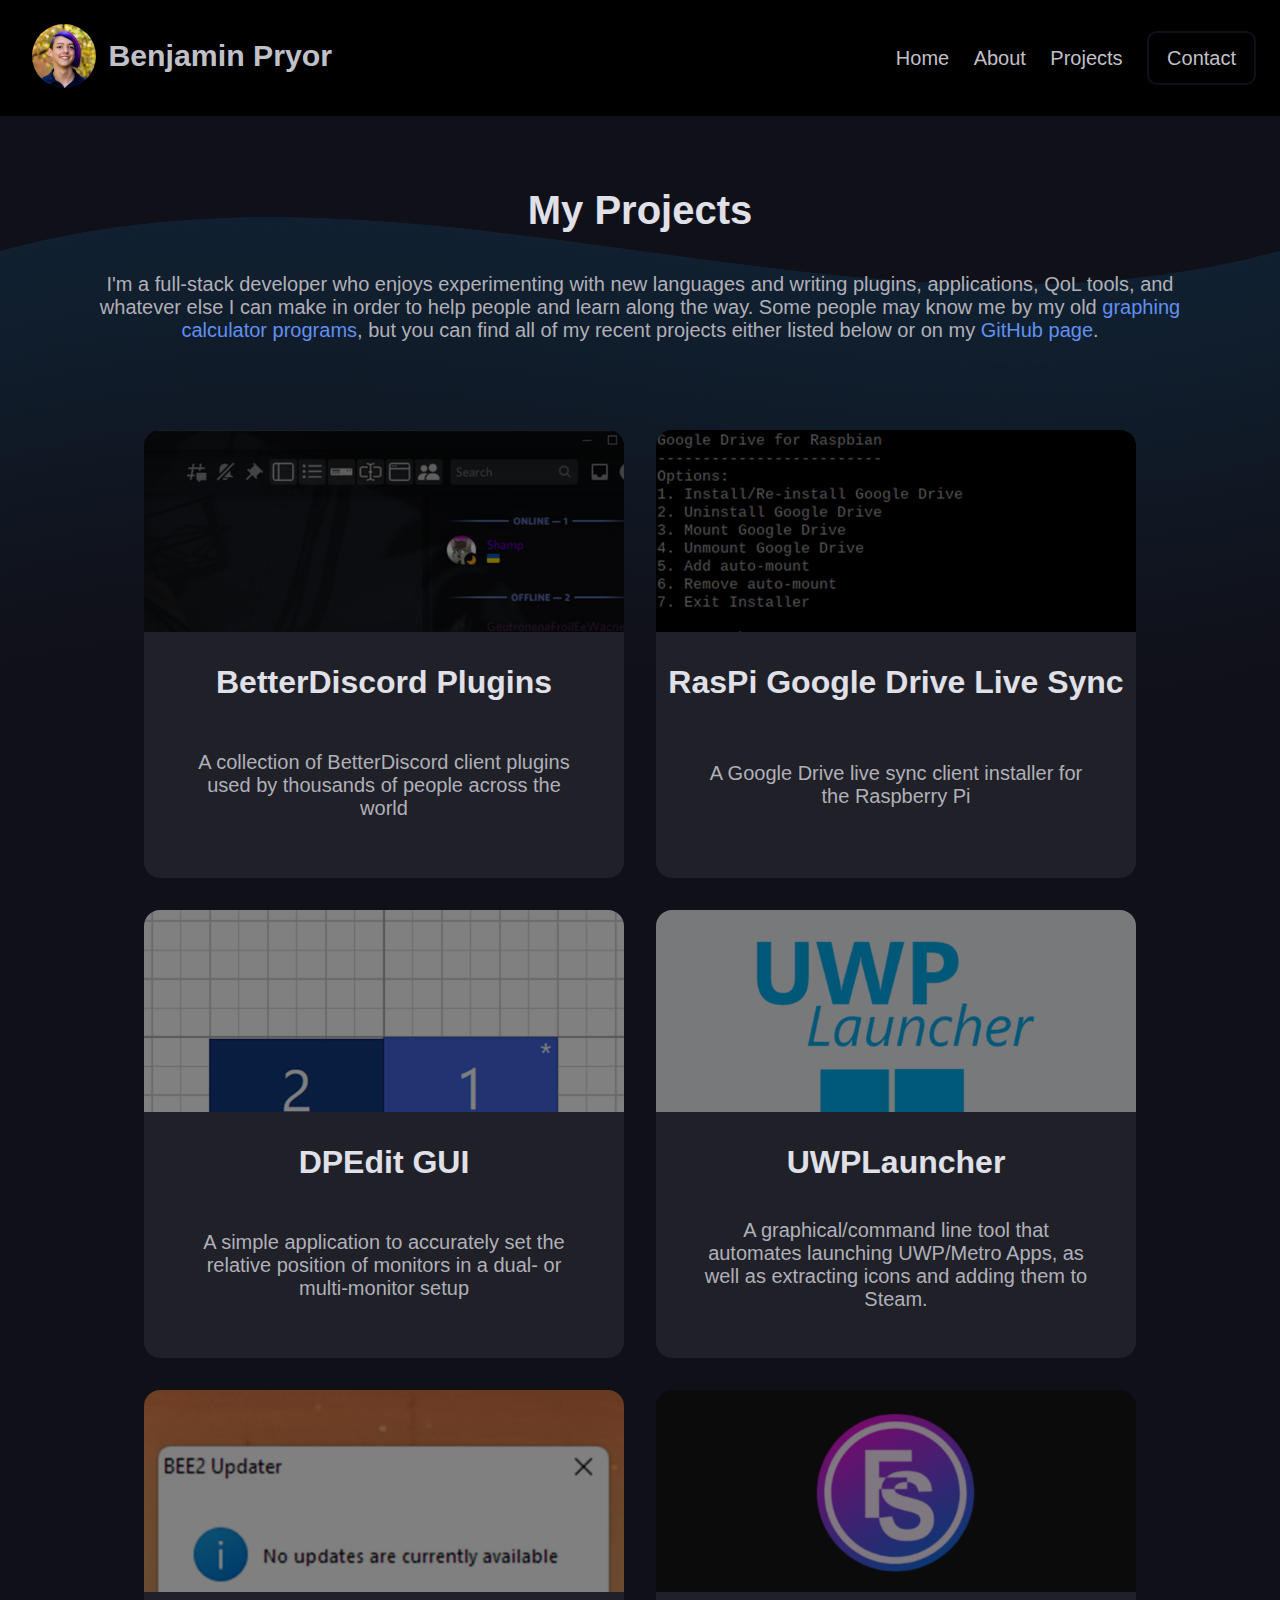
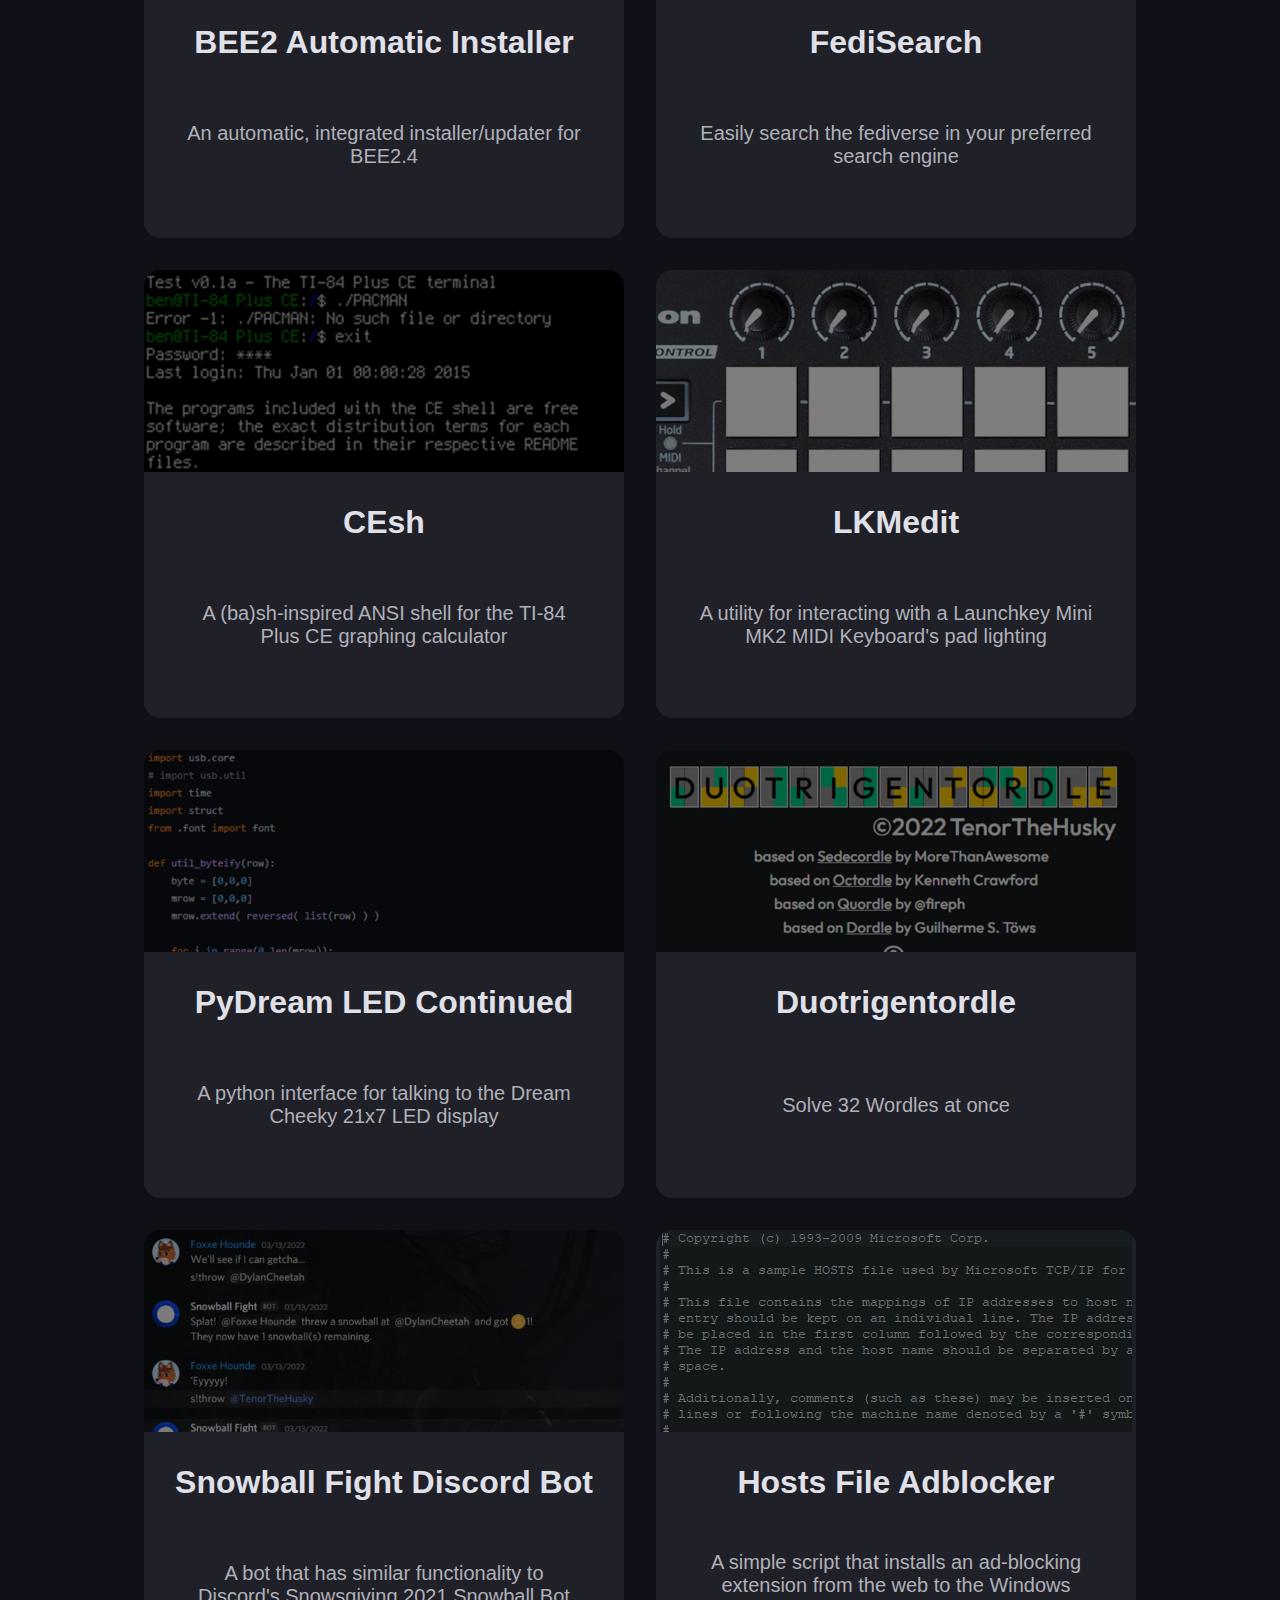
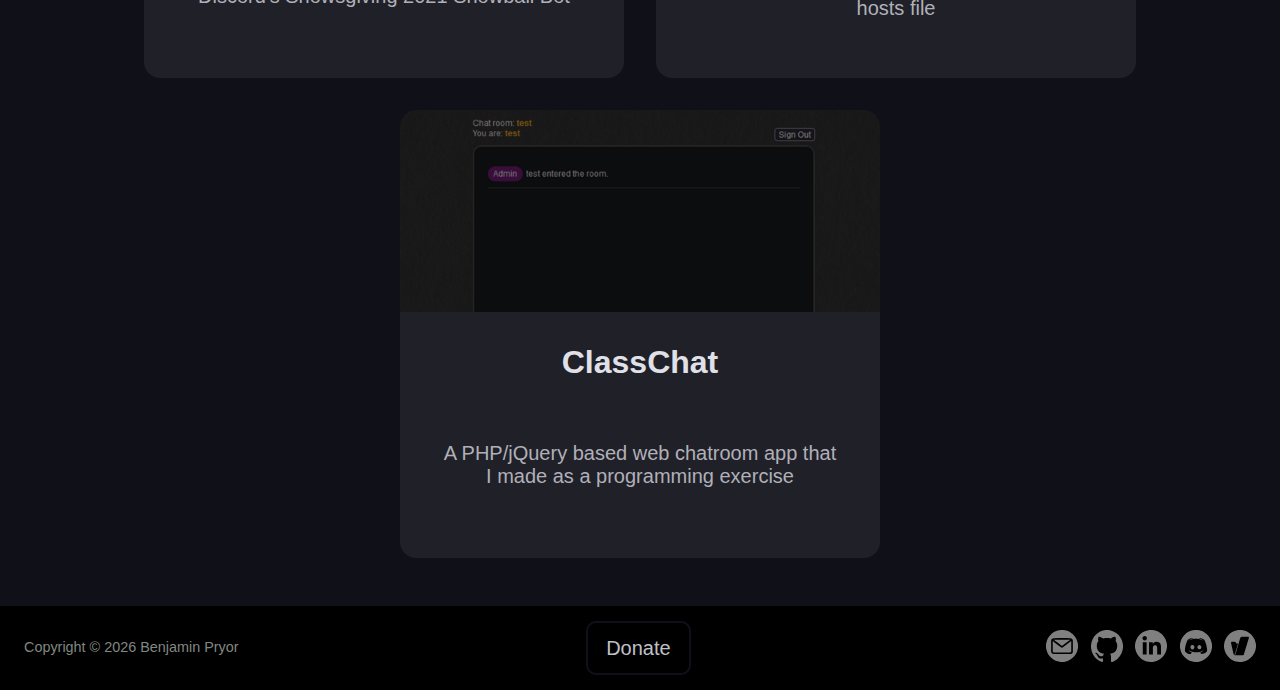
==== index.html @ 1c030da4 "Structure overhaul" ====
<!DOCTYPE html>
<html lang="en">

<head>
  <script src="/include/redirect.js?v=1.0"></script>

  <title>Benjamin Pryor | My Projects</title>
  <meta name="description"
    content="I'm a full-stack developer who writes random tools and programs. Feel free to stop by and check out my various projects.">

  <meta property="og:type" content="website" />
  <meta property="og:title" content="My Projects - Benjamin Pryor" />
  <meta property="og:description"
    content="I'm a full-stack developer who writes random tools and programs. Feel free to stop by and check out my various projects." />
  <meta property="og:image" content="https://programmer2514.github.io/img/user-icon.png?v=1.0" />
  <meta property="og:url" content="https://programmer2514.github.io/" />
  <meta property="og:site_name" content="Benjamin Pryor" />
  <meta name="twitter:title" content="My Projects - Benjamin Pryor">
  <meta name="twitter:description"
    content="I'm a full-stack developer who writes random tools and programs. Feel free to stop by and check out my various projects.">
  <meta name="twitter:image" content="https://programmer2514.github.io/img/user-icon.png?v=1.0">
  <meta name="twitter:card" content="summary_large_image">

  <meta charset="utf-8">
  <meta name="viewport" content="width=device-width,initial-scale=1">
  <meta name="robots" content="index, follow">

  <link rel="apple-touch-icon" sizes="57x57" href="/img/favicons/apple-icon-57x57.png?v=1.0">
  <link rel="apple-touch-icon" sizes="60x60" href="/img/favicons/apple-icon-60x60.png?v=1.0">
  <link rel="apple-touch-icon" sizes="72x72" href="/img/favicons/apple-icon-72x72.png?v=1.0">
  <link rel="apple-touch-icon" sizes="76x76" href="/img/favicons/apple-icon-76x76.png?v=1.0">
  <link rel="apple-touch-icon" sizes="114x114" href="/img/favicons/apple-icon-114x114.png?v=1.0">
  <link rel="apple-touch-icon" sizes="120x120" href="/img/favicons/apple-icon-120x120.png?v=1.0">
  <link rel="apple-touch-icon" sizes="144x144" href="/img/favicons/apple-icon-144x144.png?v=1.0">
  <link rel="apple-touch-icon" sizes="152x152" href="/img/favicons/apple-icon-152x152.png?v=1.0">
  <link rel="apple-touch-icon" sizes="180x180" href="/img/favicons/apple-icon-180x180.png?v=1.0">
  <link rel="icon" type="image/png" sizes="192x192" href="/img/favicons/android-icon-192x192.png?v=1.0">
  <link rel="icon" type="image/png" sizes="32x32" href="/img/favicons/favicon-32x32.png?v=1.0">
  <link rel="icon" type="image/png" sizes="96x96" href="/img/favicons/favicon-96x96.png?v=1.0">
  <link rel="icon" type="image/png" sizes="16x16" href="/img/favicons/favicon-16x16.png?v=1.0">
  <link rel="manifest" href="/img/favicons/manifest.json">
  <meta name="msapplication-TileColor" content="#ffffff">
  <meta name="msapplication-TileImage" content="/img/favicons/ms-icon-144x144.png?v=1.0">
  <meta name="theme-color" content="#ffffff">

  <link rel="canonical" href="https://programmer2514.github.io/" />

  <!-- CSS -->
  <link rel="stylesheet" href="/include/style.css?v=1.0">
  <link rel="stylesheet" href="/include/overrides/index.css?v=1.0">
</head>

<body>
  <header></header>

  <main>
    <h1>My Projects</h1>
    <p>I'm a full-stack developer who enjoys experimenting with new languages and writing plugins, applications, QoL
      tools, and whatever else I can make in order to help people and learn along the way. Some people may know me
      by my old <a target="_blank" href="https://www.cemetech.net/downloads/users/calclover2514">graphing
        calculator programs</a>, but you can find all of my recent projects either listed below or on my <a
        target="_blank" href="https://github.com/programmer2514/">GitHub page</a>.</p>
    <div class="card-wrapper">
      <a target="_blank" href="https://github.com/programmer2514/BetterDiscord-Plugins">
        <div class="img-wrapper"><img src="img/cards/bd-plugs.webp?v=1.0" alt="" /></div>
        <h2>BetterDiscord Plugins</h2>
        <p>A collection of BetterDiscord client plugins used by thousands of people across the world</p>
      </a>
      <a target="_blank" href="https://github.com/programmer2514/RPi-Google-Drive">
        <div class="img-wrapper"><img src="img/cards/gdrive.webp?v=1.0" alt="" /></div>
        <h2>RasPi Google Drive Live Sync</h2>
        <p>A Google Drive live sync client installer for the Raspberry Pi</p>
      </a>
      <a target="_blank" href="https://github.com/programmer2514/DPEdit-GUI">
        <div class="img-wrapper"><img src="img/cards/dpedit.webp?v=1.0" alt="" /></div>
        <h2>DPEdit GUI</h2>
        <p>A simple application to accurately set the relative position of monitors in a dual- or multi-monitor
          setup</p>
      </a>
      <a target="_blank" href="https://github.com/programmer2514/UWPLauncher">
        <div class="img-wrapper"><img src="img/cards/uwp.webp?v=1.0" alt="" /></div>
        <h2>UWPLauncher</h2>
        <p>A graphical/command line tool that automates launching UWP/Metro Apps, as well as extracting icons
          and adding them to Steam.</p>
      </a>
      <a target="_blank" href="https://github.com/programmer2514/BEE2.4-Installer-Automatic">
        <div class="img-wrapper"><img src="img/cards/bee2.webp?v=1.0" alt="" /></div>
        <h2>BEE2 Automatic Installer</h2>
        <p>An automatic, integrated installer/updater for BEE2.4</p>
      </a>
      <a target="_blank" href="https://github.com/programmer2514/FediSearch">
        <div class="img-wrapper"><img src="img/cards/fedisearch.webp?v=1.0" alt="" /></div>
        <h2>FediSearch</h2>
        <p>Easily search the fediverse in your preferred search engine</p>
      </a>
      <a target="_blank" href="https://github.com/programmer2514/CEsh">
        <div class="img-wrapper"><img src="img/cards/cesh.webp?v=1.0" alt="" /></div>
        <h2>CEsh</h2>
        <p>A (ba)sh-inspired ANSI shell for the TI-84 Plus CE graphing calculator</p>
      </a>
      <a target="_blank" href="https://github.com/programmer2514/LKMedit">
        <div class="img-wrapper"><img src="img/cards/lkmedit.webp?v=1.0" alt="" /></div>
        <h2>LKMedit</h2>
        <p>A utility for interacting with a Launchkey Mini MK2 MIDI Keyboard's pad lighting</p>
      </a>
      <a target="_blank" href="https://github.com/programmer2514/pydream-led-3">
        <div class="img-wrapper"><img src="img/cards/pydream.webp?v=1.0" alt="" /></div>
        <h2>PyDream LED Continued</h2>
        <p>A python interface for talking to the Dream Cheeky 21x7 LED display</p>
      </a>
      <a target="_blank" href="https://github.com/programmer2514/duotrigentordle">
        <div class="img-wrapper"><img src="img/cards/duotrig.webp?v=1.0" alt="" /></div>
        <h2>Duotrigentordle</h2>
        <p>Solve 32 Wordles at once</p>
      </a>
      <a target="_blank" href="https://github.com/programmer2514/DiscordBot-SnowballFight">
        <div class="img-wrapper"><img src="img/cards/snowball.webp?v=1.0" alt="" /></div>
        <h2>Snowball Fight Discord Bot</h2>
        <p>A bot that has similar functionality to Discord's Snowsgiving 2021 Snowball Bot</p>
      </a>
      <a target="_blank" href="https://github.com/programmer2514/hosts-adblocker">
        <div class="img-wrapper"><img src="img/cards/hosts.webp?v=1.0" alt="" /></div>
        <h2>Hosts File Adblocker</h2>
        <p>A simple script that installs an ad-blocking extension from the web to the Windows hosts file</p>
      </a>
      <a target="_blank" href="https://github.com/programmer2514/ClassChat">
        <div class="img-wrapper"><img src="img/cards/classchat.webp?v=1.0" alt="" /></div>
        <h2>ClassChat</h2>
        <p>A PHP/jQuery based web chatroom app that I made as a programming exercise</p>
      </a>
    </div>
  </main>

  <footer></footer>

  <!-- Javascript -->
  <script type="module" src="/include/script.js?v=1.0"></script>
</body>

</html>
---- include/style.css ----
@import url("header/header.css");
@import url("footer/footer.css");

html, body {
  font-family: Arial, Helvetica, sans-serif;
  background: #101018;
  background-image: url("/img/background.webp");
  background-size: 100% 100vh;
  background-repeat: no-repeat;
  background-position: center -5vh;
  color: #e0e0e8;
  text-align: center;
  scroll-behavior: smooth;
  margin: 0;
  padding: 0;
  border: 0;
}

main {
  margin: 2em;
  border: 0;
  padding: 0;
}

main > * {
  margin: 0;
  padding: 0;
}

main p {
  font-size: 1.25em;
  color: #b0b0b8;
}

main h1 {
  font-size: 2.5em;
  padding: 1em 0;
}

a {
  text-decoration: none;
  color: #6090f0;
  transition: 0.15s ease;
}

.card-wrapper {
  display: flex;
  flex-direction: row;
  flex-wrap: wrap;
  align-items: center;
  justify-content: center;
  width: 100%;
  margin-top: 4em;
}

.card-wrapper a {
  display: flex;
  flex-direction: column;
  justify-content: center;
  align-items: center;
  margin: 1em;
  background-color: #202028;
  color: #e0e0e8;
  border-radius: 1em;
  cursor: pointer;
  overflow: hidden;
  padding: 1em;
  width: 15em;
}

.card-wrapper a > * {
  pointer-events: none;
}

.card-wrapper h2 {
  color: #e0e0e8;
  font-size: 2em;
  margin: 0;
  padding: 0.5em;
}

@media only screen and (hover: none) and (pointer: coarse) {
  html, body {
    background-size: 100% 100vh;
    background-position: center 63vh;
  }
}

@media only screen and (orientation: portrait) {
  html, body {
    background-size: 200% 100vh;
    background-position: center 18vh;
  }
}

a:hover {
  text-decoration: none;
  color: #80b0ff;
}

a:active {
  text-decoration: none;
  color: #a0c0ff;
}

.card-wrapper a:hover > * {
  opacity: 0.8;
}

.card-wrapper a:active > * {
  opacity: 0.5;
}
---- include/overrides/index.css ----
.card-wrapper {
  margin-top: 2em;
}

.card-wrapper a {
  padding: 0;
  height: 28em;
  max-height: 90vh;
  width: 30em;
}

.card-wrapper h2 {
  padding: 1em 0;
  flex-grow: 1;
}

.img-wrapper {
  overflow: hidden;
  max-height: 45%;
  flex-shrink: 1;
  background-color: #000000;
}

main img {
  object-fit: cover;
  object-position: 0 0;
  width: 100%;
  opacity: 0.5;
}

main p {
  margin: 0 auto;
  padding: 0 2em 2em 2em;
  flex-grow: 1;
  max-width: 60em;
}
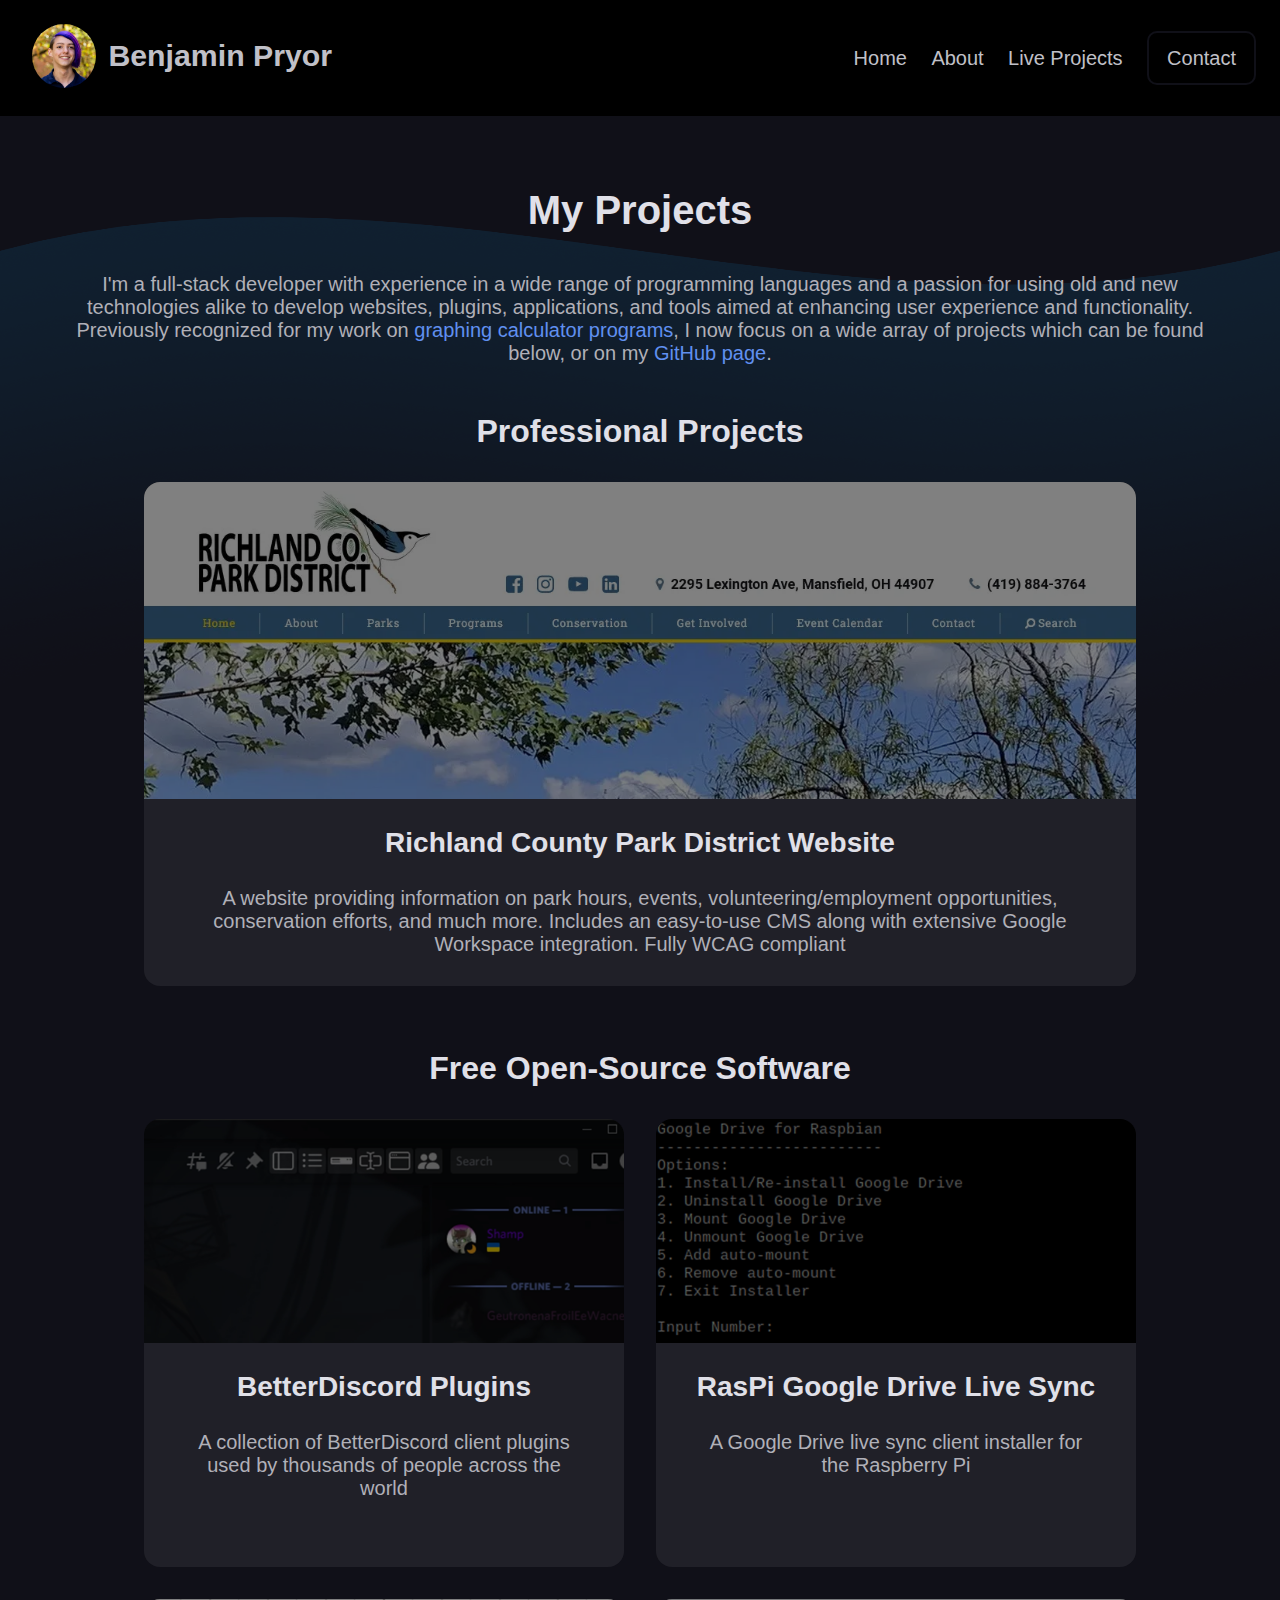
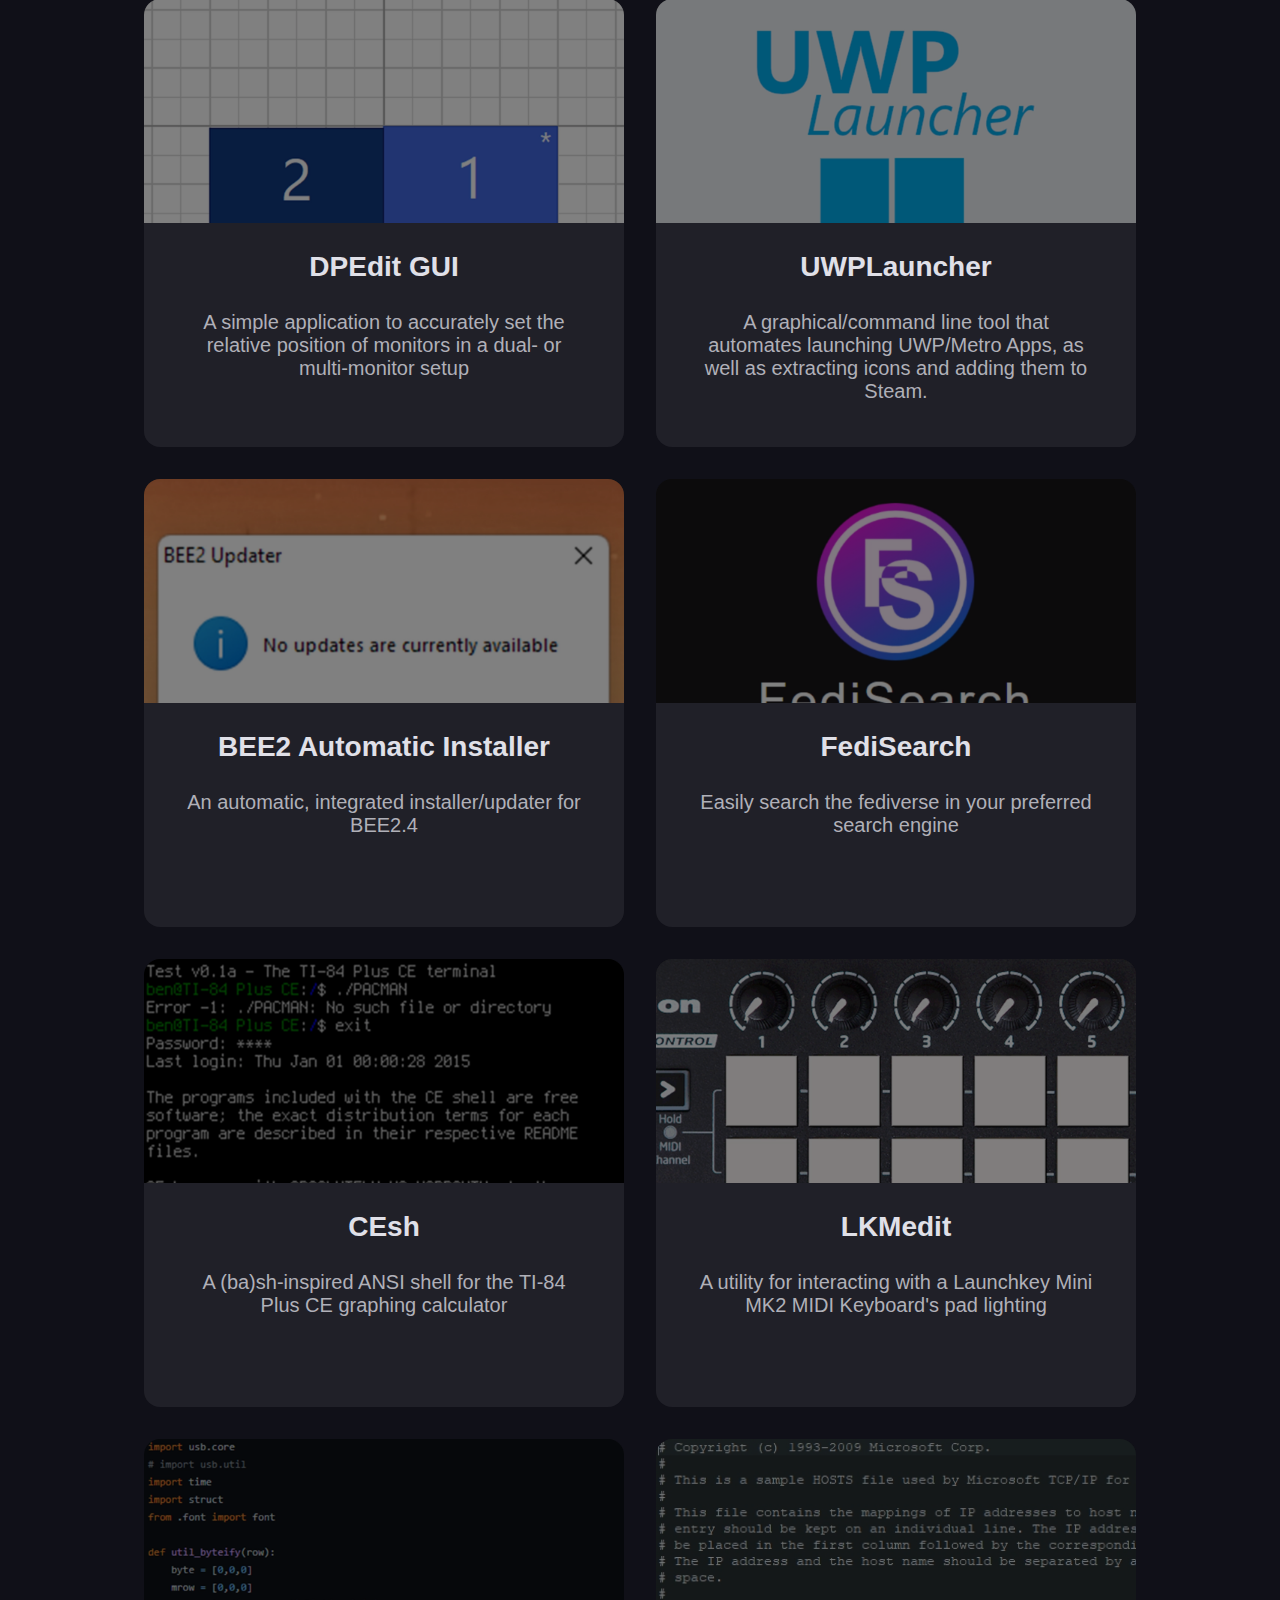
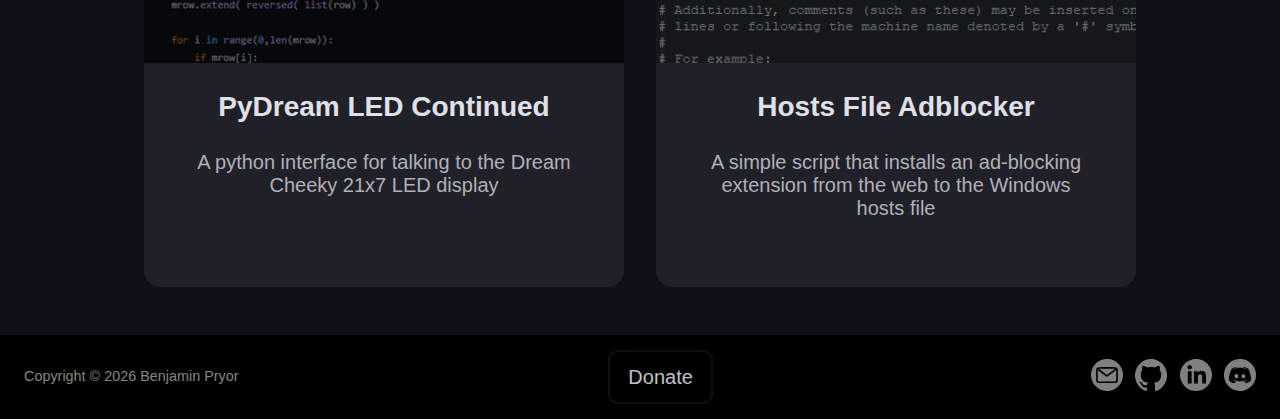
==== commit 1edc72f9: "Long overdue sweeping update" ====
--- a/index.html
+++ b/index.html
@@ -1,140 +1,202 @@
 <!DOCTYPE html>
 <html lang="en">
 
-<head>
-  <script src="/include/redirect.js?v=1.0"></script>
-
-  <title>Benjamin Pryor | My Projects</title>
-  <meta name="description"
-    content="I'm a full-stack developer who writes random tools and programs. Feel free to stop by and check out my various projects.">
-
-  <meta property="og:type" content="website" />
-  <meta property="og:title" content="My Projects - Benjamin Pryor" />
-  <meta property="og:description"
-    content="I'm a full-stack developer who writes random tools and programs. Feel free to stop by and check out my various projects." />
-  <meta property="og:image" content="https://programmer2514.github.io/img/user-icon.png?v=1.0" />
-  <meta property="og:url" content="https://programmer2514.github.io/" />
-  <meta property="og:site_name" content="Benjamin Pryor" />
-  <meta name="twitter:title" content="My Projects - Benjamin Pryor">
-  <meta name="twitter:description"
-    content="I'm a full-stack developer who writes random tools and programs. Feel free to stop by and check out my various projects.">
-  <meta name="twitter:image" content="https://programmer2514.github.io/img/user-icon.png?v=1.0">
-  <meta name="twitter:card" content="summary_large_image">
-
-  <meta charset="utf-8">
-  <meta name="viewport" content="width=device-width,initial-scale=1">
-  <meta name="robots" content="index, follow">
-
-  <link rel="apple-touch-icon" sizes="57x57" href="/img/favicons/apple-icon-57x57.png?v=1.0">
-  <link rel="apple-touch-icon" sizes="60x60" href="/img/favicons/apple-icon-60x60.png?v=1.0">
-  <link rel="apple-touch-icon" sizes="72x72" href="/img/favicons/apple-icon-72x72.png?v=1.0">
-  <link rel="apple-touch-icon" sizes="76x76" href="/img/favicons/apple-icon-76x76.png?v=1.0">
-  <link rel="apple-touch-icon" sizes="114x114" href="/img/favicons/apple-icon-114x114.png?v=1.0">
-  <link rel="apple-touch-icon" sizes="120x120" href="/img/favicons/apple-icon-120x120.png?v=1.0">
-  <link rel="apple-touch-icon" sizes="144x144" href="/img/favicons/apple-icon-144x144.png?v=1.0">
-  <link rel="apple-touch-icon" sizes="152x152" href="/img/favicons/apple-icon-152x152.png?v=1.0">
-  <link rel="apple-touch-icon" sizes="180x180" href="/img/favicons/apple-icon-180x180.png?v=1.0">
-  <link rel="icon" type="image/png" sizes="192x192" href="/img/favicons/android-icon-192x192.png?v=1.0">
-  <link rel="icon" type="image/png" sizes="32x32" href="/img/favicons/favicon-32x32.png?v=1.0">
-  <link rel="icon" type="image/png" sizes="96x96" href="/img/favicons/favicon-96x96.png?v=1.0">
-  <link rel="icon" type="image/png" sizes="16x16" href="/img/favicons/favicon-16x16.png?v=1.0">
-  <link rel="manifest" href="/img/favicons/manifest.json">
-  <meta name="msapplication-TileColor" content="#ffffff">
-  <meta name="msapplication-TileImage" content="/img/favicons/ms-icon-144x144.png?v=1.0">
-  <meta name="theme-color" content="#ffffff">
-
-  <link rel="canonical" href="https://programmer2514.github.io/" />
-
-  <!-- CSS -->
-  <link rel="stylesheet" href="/include/style.css?v=1.0">
-  <link rel="stylesheet" href="/include/overrides/index.css?v=1.0">
-</head>
-
-<body>
-  <header></header>
-
-  <main>
-    <h1>My Projects</h1>
-    <p>I'm a full-stack developer who enjoys experimenting with new languages and writing plugins, applications, QoL
-      tools, and whatever else I can make in order to help people and learn along the way. Some people may know me
-      by my old <a target="_blank" href="https://www.cemetech.net/downloads/users/calclover2514">graphing
-        calculator programs</a>, but you can find all of my recent projects either listed below or on my <a
-        target="_blank" href="https://github.com/programmer2514/">GitHub page</a>.</p>
-    <div class="card-wrapper">
-      <a target="_blank" href="https://github.com/programmer2514/BetterDiscord-Plugins">
-        <div class="img-wrapper"><img src="img/cards/bd-plugs.webp?v=1.0" alt="" /></div>
-        <h2>BetterDiscord Plugins</h2>
-        <p>A collection of BetterDiscord client plugins used by thousands of people across the world</p>
-      </a>
-      <a target="_blank" href="https://github.com/programmer2514/RPi-Google-Drive">
-        <div class="img-wrapper"><img src="img/cards/gdrive.webp?v=1.0" alt="" /></div>
-        <h2>RasPi Google Drive Live Sync</h2>
-        <p>A Google Drive live sync client installer for the Raspberry Pi</p>
-      </a>
-      <a target="_blank" href="https://github.com/programmer2514/DPEdit-GUI">
-        <div class="img-wrapper"><img src="img/cards/dpedit.webp?v=1.0" alt="" /></div>
-        <h2>DPEdit GUI</h2>
-        <p>A simple application to accurately set the relative position of monitors in a dual- or multi-monitor
-          setup</p>
-      </a>
-      <a target="_blank" href="https://github.com/programmer2514/UWPLauncher">
-        <div class="img-wrapper"><img src="img/cards/uwp.webp?v=1.0" alt="" /></div>
-        <h2>UWPLauncher</h2>
-        <p>A graphical/command line tool that automates launching UWP/Metro Apps, as well as extracting icons
-          and adding them to Steam.</p>
-      </a>
-      <a target="_blank" href="https://github.com/programmer2514/BEE2.4-Installer-Automatic">
-        <div class="img-wrapper"><img src="img/cards/bee2.webp?v=1.0" alt="" /></div>
-        <h2>BEE2 Automatic Installer</h2>
-        <p>An automatic, integrated installer/updater for BEE2.4</p>
-      </a>
-      <a target="_blank" href="https://github.com/programmer2514/FediSearch">
-        <div class="img-wrapper"><img src="img/cards/fedisearch.webp?v=1.0" alt="" /></div>
-        <h2>FediSearch</h2>
-        <p>Easily search the fediverse in your preferred search engine</p>
-      </a>
-      <a target="_blank" href="https://github.com/programmer2514/CEsh">
-        <div class="img-wrapper"><img src="img/cards/cesh.webp?v=1.0" alt="" /></div>
-        <h2>CEsh</h2>
-        <p>A (ba)sh-inspired ANSI shell for the TI-84 Plus CE graphing calculator</p>
-      </a>
-      <a target="_blank" href="https://github.com/programmer2514/LKMedit">
-        <div class="img-wrapper"><img src="img/cards/lkmedit.webp?v=1.0" alt="" /></div>
-        <h2>LKMedit</h2>
-        <p>A utility for interacting with a Launchkey Mini MK2 MIDI Keyboard's pad lighting</p>
-      </a>
-      <a target="_blank" href="https://github.com/programmer2514/pydream-led-3">
-        <div class="img-wrapper"><img src="img/cards/pydream.webp?v=1.0" alt="" /></div>
-        <h2>PyDream LED Continued</h2>
-        <p>A python interface for talking to the Dream Cheeky 21x7 LED display</p>
-      </a>
-      <a target="_blank" href="https://github.com/programmer2514/duotrigentordle">
-        <div class="img-wrapper"><img src="img/cards/duotrig.webp?v=1.0" alt="" /></div>
-        <h2>Duotrigentordle</h2>
-        <p>Solve 32 Wordles at once</p>
-      </a>
-      <a target="_blank" href="https://github.com/programmer2514/DiscordBot-SnowballFight">
-        <div class="img-wrapper"><img src="img/cards/snowball.webp?v=1.0" alt="" /></div>
-        <h2>Snowball Fight Discord Bot</h2>
-        <p>A bot that has similar functionality to Discord's Snowsgiving 2021 Snowball Bot</p>
-      </a>
-      <a target="_blank" href="https://github.com/programmer2514/hosts-adblocker">
-        <div class="img-wrapper"><img src="img/cards/hosts.webp?v=1.0" alt="" /></div>
-        <h2>Hosts File Adblocker</h2>
-        <p>A simple script that installs an ad-blocking extension from the web to the Windows hosts file</p>
-      </a>
-      <a target="_blank" href="https://github.com/programmer2514/ClassChat">
-        <div class="img-wrapper"><img src="img/cards/classchat.webp?v=1.0" alt="" /></div>
-        <h2>ClassChat</h2>
-        <p>A PHP/jQuery based web chatroom app that I made as a programming exercise</p>
-      </a>
-    </div>
-  </main>
-
-  <footer></footer>
-
-  <!-- Javascript -->
-  <script type="module" src="/include/script.js?v=1.0"></script>
-</body>
+  <head>
+    <script src="/include/redirect.js?v=1.0"></script>
+
+    <title>Benjamin Pryor | My Projects</title>
+    <meta name="description"
+      content="I'm a full-stack developer who writes random tools and programs. Feel free to stop by and check out my various projects.">
+
+    <meta property="og:type" content="website" />
+    <meta property="og:title" content="My Projects - Benjamin Pryor" />
+    <meta property="og:description"
+      content="I'm a full-stack developer who writes random tools and programs. Feel free to stop by and check out my various projects." />
+    <meta property="og:image"
+      content="https://programmer2514.github.io/img/user-icon.png?v=1.0" />
+    <meta property="og:url" content="https://programmer2514.github.io/" />
+    <meta property="og:site_name" content="Benjamin Pryor" />
+    <meta name="twitter:title" content="My Projects - Benjamin Pryor">
+    <meta name="twitter:description"
+      content="I'm a full-stack developer who writes random tools and programs. Feel free to stop by and check out my various projects.">
+    <meta name="twitter:image"
+      content="https://programmer2514.github.io/img/user-icon.png?v=1.0">
+    <meta name="twitter:card" content="summary_large_image">
+
+    <meta charset="utf-8">
+    <meta name="viewport" content="width=device-width,initial-scale=1">
+    <meta name="robots" content="index, follow">
+
+    <link rel="apple-touch-icon" sizes="57x57"
+      href="/img/favicons/apple-icon-57x57.png?v=1.0">
+    <link rel="apple-touch-icon" sizes="60x60"
+      href="/img/favicons/apple-icon-60x60.png?v=1.0">
+    <link rel="apple-touch-icon" sizes="72x72"
+      href="/img/favicons/apple-icon-72x72.png?v=1.0">
+    <link rel="apple-touch-icon" sizes="76x76"
+      href="/img/favicons/apple-icon-76x76.png?v=1.0">
+    <link rel="apple-touch-icon" sizes="114x114"
+      href="/img/favicons/apple-icon-114x114.png?v=1.0">
+    <link rel="apple-touch-icon" sizes="120x120"
+      href="/img/favicons/apple-icon-120x120.png?v=1.0">
+    <link rel="apple-touch-icon" sizes="144x144"
+      href="/img/favicons/apple-icon-144x144.png?v=1.0">
+    <link rel="apple-touch-icon" sizes="152x152"
+      href="/img/favicons/apple-icon-152x152.png?v=1.0">
+    <link rel="apple-touch-icon" sizes="180x180"
+      href="/img/favicons/apple-icon-180x180.png?v=1.0">
+    <link rel="icon" type="image/png" sizes="192x192"
+      href="/img/favicons/android-icon-192x192.png?v=1.0">
+    <link rel="icon" type="image/png" sizes="32x32"
+      href="/img/favicons/favicon-32x32.png?v=1.0">
+    <link rel="icon" type="image/png" sizes="96x96"
+      href="/img/favicons/favicon-96x96.png?v=1.0">
+    <link rel="icon" type="image/png" sizes="16x16"
+      href="/img/favicons/favicon-16x16.png?v=1.0">
+    <link rel="manifest" href="/img/favicons/manifest.json">
+    <meta name="msapplication-TileColor" content="#ffffff">
+    <meta name="msapplication-TileImage"
+      content="/img/favicons/ms-icon-144x144.png?v=1.0">
+    <meta name="theme-color" content="#ffffff">
+
+    <link rel="canonical" href="https://programmer2514.github.io/" />
+
+    <!-- CSS -->
+    <link rel="stylesheet" href="/include/style.css?v=1.0">
+    <link rel="stylesheet" href="/include/overrides/index.css?v=1.0">
+  </head>
+
+  <body>
+    <header></header>
+
+    <main>
+      <h1>My Projects</h1>
+      <p>I'm a full-stack developer with experience in a wide range of
+        programming languages and a passion for using old and new technologies
+        alike to develop websites, plugins, applications, and tools aimed at
+        enhancing user experience and functionality. Previously recognized for
+        my work on <a target="_blank"
+          href="https://www.cemetech.net/downloads/users/calclover2514">graphing
+          calculator programs</a>, I now focus on a wide array of projects which
+        can be found below, or on my <a target="_blank"
+          href="https://github.com/programmer2514/">GitHub page</a>.</p>
+
+      <h2>Professional Projects</h2>
+      <div class="card-wrapper fullwidth">
+        <a target="_blank" href="https://richlandcountyparks.com/">
+          <div class="img-wrapper"><img src="img/cards/rcpd.webp?v=1.0"
+              alt /></div>
+          <span>
+            <h3>Richland County Park District Website</h3>
+          </span>
+          <p>A website providing information on park hours, events,
+            volunteering/employment opportunities, conservation efforts, and
+            much more. Includes an easy-to-use CMS along with extensive Google
+            Workspace integration. Fully WCAG compliant</p>
+        </a>
+      </div>
+
+      <h2>Free Open-Source Software</h2>
+      <div class="card-wrapper">
+        <a target="_blank"
+          href="https://github.com/programmer2514/BetterDiscord-Plugins">
+          <div class="img-wrapper"><img src="img/cards/bd-plugs.webp?v=1.0"
+              alt /></div>
+          <span>
+            <h3>BetterDiscord Plugins</h3>
+          </span>
+          <p>A collection of BetterDiscord client plugins used by thousands of
+            people across the world</p>
+        </a>
+        <a target="_blank"
+          href="https://github.com/programmer2514/RPi-Google-Drive">
+          <div class="img-wrapper"><img src="img/cards/gdrive.webp?v=1.0"
+              alt /></div>
+          <span>
+            <h3>RasPi Google Drive Live Sync</h3>
+          </span>
+          <p>A Google Drive live sync client installer for the Raspberry Pi</p>
+        </a>
+        <a target="_blank" href="https://github.com/programmer2514/DPEdit-GUI">
+          <div class="img-wrapper"><img src="img/cards/dpedit.webp?v=1.0"
+              alt /></div>
+          <span>
+            <h3>DPEdit GUI</h3>
+          </span>
+          <p>A simple application to accurately set the relative position of
+            monitors in a dual- or multi-monitor setup</p>
+        </a>
+        <a target="_blank" href="https://github.com/programmer2514/UWPLauncher">
+          <div class="img-wrapper"><img src="img/cards/uwp.webp?v=1.0"
+              alt /></div>
+          <span>
+            <h3>UWPLauncher</h3>
+          </span>
+          <p>A graphical/command line tool that automates launching UWP/Metro
+            Apps, as well as extracting icons and adding them to Steam.</p>
+        </a>
+        <a target="_blank"
+          href="https://github.com/programmer2514/BEE2.4-Installer-Automatic">
+          <div class="img-wrapper"><img src="img/cards/bee2.webp?v=1.0"
+              alt /></div>
+          <span>
+            <h3>BEE2 Automatic Installer</h3>
+          </span>
+          <p>An automatic, integrated installer/updater for BEE2.4</p>
+        </a>
+        <a target="_blank" href="https://github.com/programmer2514/FediSearch">
+          <div class="img-wrapper"><img src="img/cards/fedisearch.webp?v=1.0"
+              alt /></div>
+          <span>
+            <h3>FediSearch</h3>
+          </span>
+          <p>Easily search the fediverse in your preferred search engine</p>
+        </a>
+        <a target="_blank" href="https://github.com/programmer2514/CEsh">
+          <div class="img-wrapper"><img src="img/cards/cesh.webp?v=1.0"
+              alt /></div>
+          <span>
+            <h3>CEsh</h3>
+          </span>
+          <p>A (ba)sh-inspired ANSI shell for the TI-84 Plus CE graphing
+            calculator</p>
+        </a>
+        <a target="_blank" href="https://github.com/programmer2514/LKMedit">
+          <div class="img-wrapper"><img src="img/cards/lkmedit.webp?v=1.0"
+              alt /></div>
+          <span>
+            <h3>LKMedit</h3>
+          </span>
+          <p>A utility for interacting with a Launchkey Mini MK2 MIDI Keyboard's
+            pad lighting</p>
+        </a>
+        <a target="_blank"
+          href="https://github.com/programmer2514/pydream-led-3">
+          <div class="img-wrapper"><img src="img/cards/pydream.webp?v=1.0"
+              alt /></div>
+          <span>
+            <h3>PyDream LED Continued</h3>
+          </span>
+          <p>A python interface for talking to the Dream Cheeky 21x7 LED
+            display</p>
+        </a>
+        <a target="_blank"
+          href="https://github.com/programmer2514/hosts-adblocker">
+          <div class="img-wrapper"><img src="img/cards/hosts.webp?v=1.0"
+              alt /></div>
+          <span>
+            <h3>Hosts File Adblocker</h3>
+          </span>
+          <p>A simple script that installs an ad-blocking extension from the web
+            to the Windows hosts file</p>
+        </a>
+      </div>
+    </main>
+
+    <footer></footer>
+
+    <!-- Javascript -->
+    <script type="module" src="/include/script.js?v=1.0"></script>
+  </body>
 
 </html>--- a/include/style.css
+++ b/include/style.css
@@ -37,6 +37,12 @@
   padding: 1em 0;
 }
 
+main h2 {
+  font-size: 2em;
+  padding: 0;
+  padding-top: 1.5em;
+}
+
 a {
   text-decoration: none;
   color: #6090f0;
@@ -49,7 +55,7 @@
   flex-wrap: wrap;
   align-items: center;
   justify-content: center;
-  width: 100%;
+  max-width: 100%;
   margin-top: 4em;
 }
 
@@ -72,9 +78,9 @@
   pointer-events: none;
 }
 
-.card-wrapper h2 {
+.card-wrapper h3 {
   color: #e0e0e8;
-  font-size: 2em;
+  font-size: 1.75em;
   margin: 0;
   padding: 0.5em;
 }
--- a/include/overrides/index.css
+++ b/include/overrides/index.css
@@ -1,5 +1,5 @@
 .card-wrapper {
-  margin-top: 2em;
+  margin-top: 1em;
 }
 
 .card-wrapper a {
@@ -9,16 +9,33 @@
   width: 30em;
 }
 
-.card-wrapper h2 {
-  padding: 1em 0;
+.card-wrapper h3 {
+  padding: 1em;
   flex-grow: 1;
+}
+
+.card-wrapper p {
+  padding-bottom: 1.5em;
 }
 
 .img-wrapper {
   overflow: hidden;
-  max-height: 45%;
-  flex-shrink: 1;
+  flex-grow: 1;
+  max-height: 14em;
+  width: 100%;
   background-color: #000000;
+}
+
+.img-wrapper img {
+  width: 100%;
+}
+
+.fullwidth a {
+  height: 31.5em;
+}
+
+.fullwidth .img-wrapper {
+  max-height: unset;
 }
 
 main img {
@@ -30,7 +47,7 @@
 
 main p {
   margin: 0 auto;
-  padding: 0 2em 2em 2em;
+  padding: 0 2em 0 2em;
   flex-grow: 1;
   max-width: 60em;
 }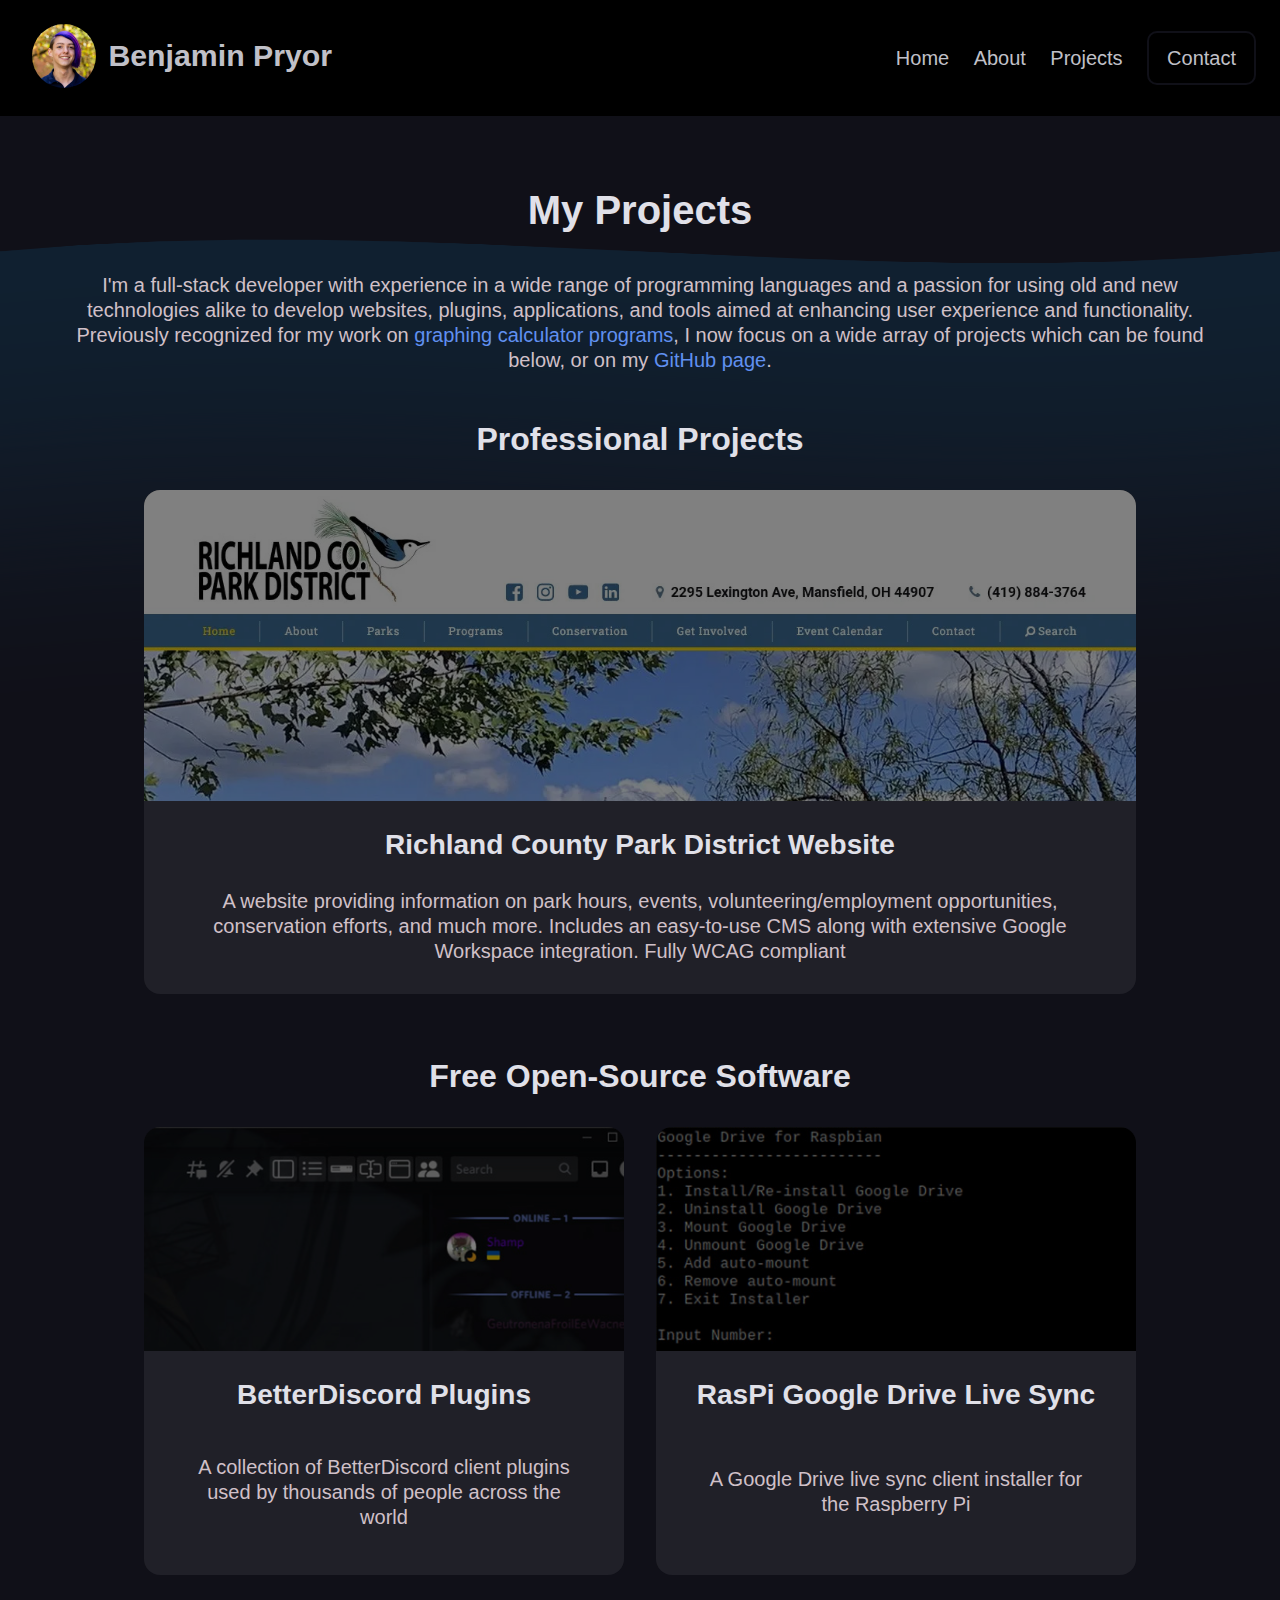
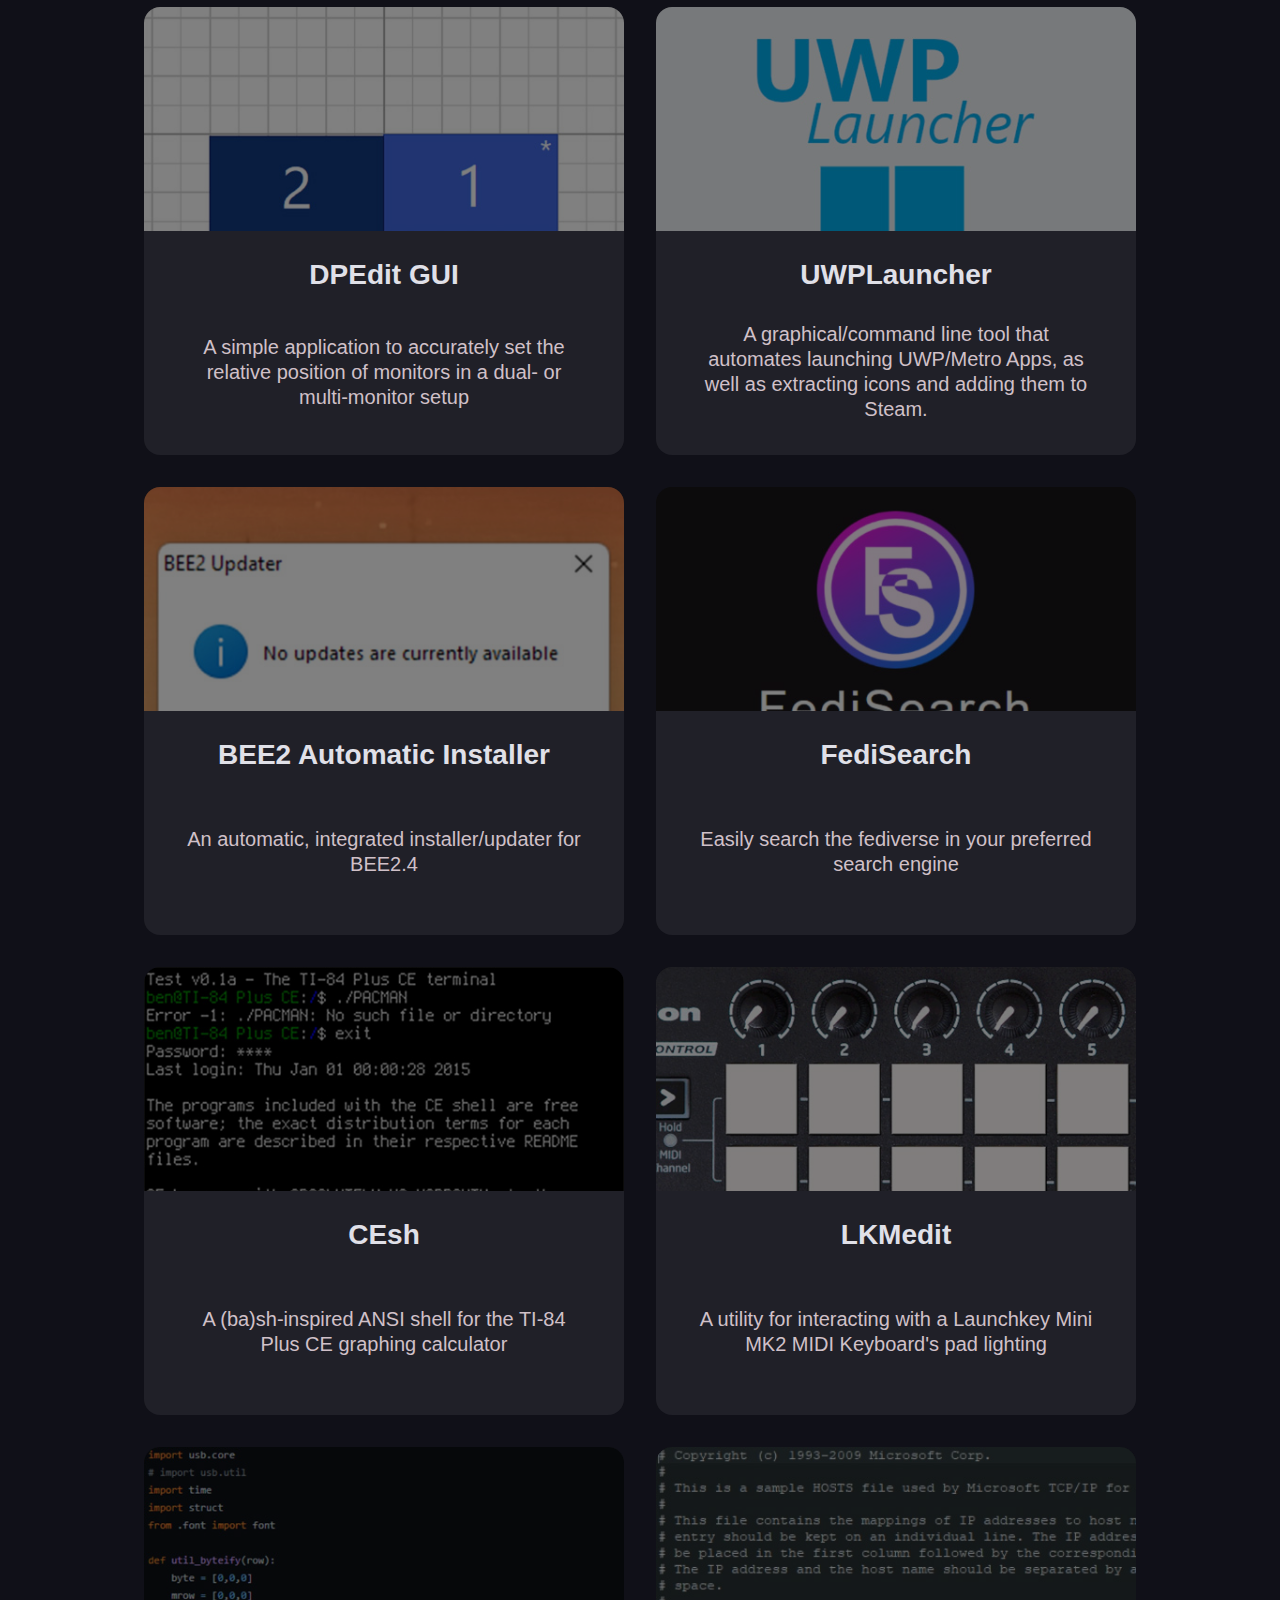
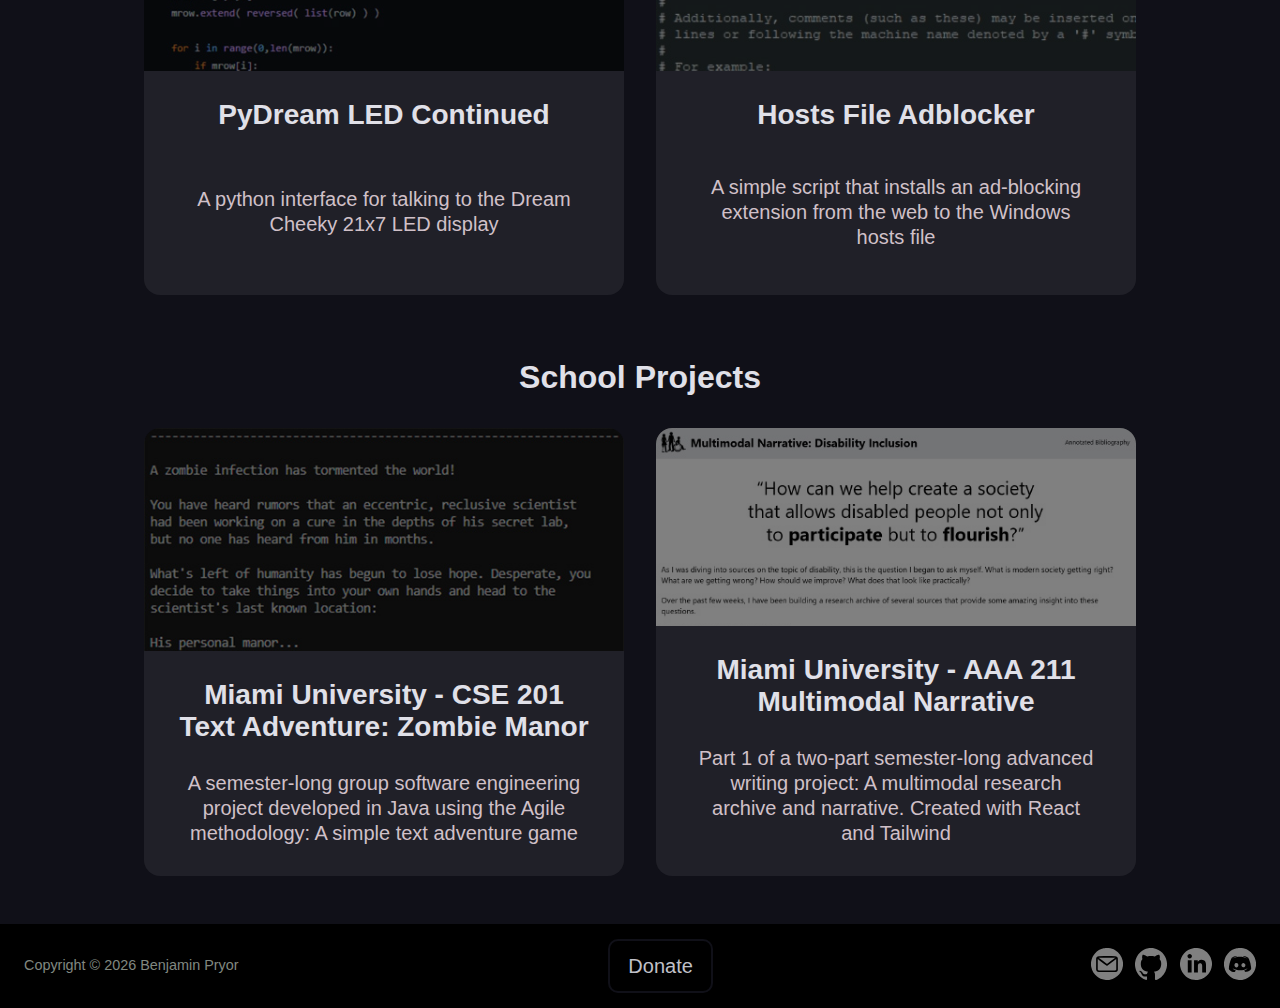
==== commit 5b5b32d4: "Another sweeping update" ====
--- a/index.html
+++ b/index.html
@@ -2,6 +2,10 @@
 <html lang="en">
 
   <head>
+    <meta charset="utf-8">
+    <meta name="viewport" content="width=device-width,initial-scale=1">
+    <meta name="robots" content="index, follow">
+
     <script src="/include/redirect.js?v=1.0"></script>
 
     <title>Benjamin Pryor | My Projects</title>
@@ -22,10 +26,6 @@
     <meta name="twitter:image"
       content="https://programmer2514.github.io/img/user-icon.png?v=1.0">
     <meta name="twitter:card" content="summary_large_image">
-
-    <meta charset="utf-8">
-    <meta name="viewport" content="width=device-width,initial-scale=1">
-    <meta name="robots" content="index, follow">
 
     <link rel="apple-touch-icon" sizes="57x57"
       href="/img/favicons/apple-icon-57x57.png?v=1.0">
@@ -69,134 +69,250 @@
   <body>
     <header></header>
 
+    <noscript>
+      <style>
+        main {
+          display: none;
+        }
+        h1 {
+          position: fixed;
+          top: 50%; left: 50%;
+          margin: 0; padding: 8em 2em;
+          transform: translate(-50%, -50%);
+          background: rgba(0, 0, 0, 0.5);
+          border-radius: 1em;
+        }
+      </style>
+      <h1>This site requires Javascript to work properly.</h1>
+    </noscript>
+
     <main>
-      <h1>My Projects</h1>
-      <p>I'm a full-stack developer with experience in a wide range of
-        programming languages and a passion for using old and new technologies
-        alike to develop websites, plugins, applications, and tools aimed at
-        enhancing user experience and functionality. Previously recognized for
-        my work on <a target="_blank"
-          href="https://www.cemetech.net/downloads/users/calclover2514">graphing
-          calculator programs</a>, I now focus on a wide array of projects which
-        can be found below, or on my <a target="_blank"
-          href="https://github.com/programmer2514/">GitHub page</a>.</p>
-
-      <h2>Professional Projects</h2>
-      <div class="card-wrapper fullwidth">
-        <a target="_blank" href="https://richlandcountyparks.com/">
-          <div class="img-wrapper"><img src="img/cards/rcpd.webp?v=1.0"
-              alt /></div>
-          <span>
+      <section>
+        <h1>My Projects</h1>
+        <p>
+          I'm a full-stack developer with experience in a wide range of
+          programming languages and a passion for using old and new technologies
+          alike to develop websites, plugins, applications, and tools aimed at
+          enhancing user experience and functionality. Previously recognized for
+          my work on
+            <a target="_blank"
+              href="https://www.cemetech.net/downloads/users/calclover2514">
+            graphing calculator programs</a>,
+          I now focus on a wide array of projects which can be found below, or
+          on my
+            <a target="_blank"
+              href="https://github.com/programmer2514/">
+            GitHub page</a>.
+        </p>
+      </section>
+
+      <section>
+        <h2>Professional Projects</h2>
+        <div class="card-wrapper fullwidth">
+
+          <a target="_blank"
+             href="https://richlandcountyparks.com/">
+            <div class="img-wrapper">
+              <img src="img/cards/rcpd.jpg?v=1.0" alt="" />
+            </div>
             <h3>Richland County Park District Website</h3>
-          </span>
-          <p>A website providing information on park hours, events,
-            volunteering/employment opportunities, conservation efforts, and
-            much more. Includes an easy-to-use CMS along with extensive Google
-            Workspace integration. Fully WCAG compliant</p>
-        </a>
-      </div>
-
-      <h2>Free Open-Source Software</h2>
-      <div class="card-wrapper">
-        <a target="_blank"
-          href="https://github.com/programmer2514/BetterDiscord-Plugins">
-          <div class="img-wrapper"><img src="img/cards/bd-plugs.webp?v=1.0"
-              alt /></div>
-          <span>
+            <p>
+              A website providing information on park hours, events,
+              volunteering/employment opportunities, conservation efforts, and
+              much more. Includes an easy-to-use CMS along with extensive Google
+              Workspace integration. Fully WCAG compliant
+            </p>
+          </a>
+
+        </div>
+      </section>
+
+      <section>
+        <h2>Free Open-Source Software</h2>
+        <div class="card-wrapper">
+
+          <a target="_blank"
+             href="https://github.com/programmer2514/BetterDiscord-Plugins">
+            <div class="img-wrapper">
+              <img src="img/cards/bd-plugs.jpg?v=1.0" alt="" />
+            </div>
             <h3>BetterDiscord Plugins</h3>
-          </span>
-          <p>A collection of BetterDiscord client plugins used by thousands of
-            people across the world</p>
-        </a>
-        <a target="_blank"
-          href="https://github.com/programmer2514/RPi-Google-Drive">
-          <div class="img-wrapper"><img src="img/cards/gdrive.webp?v=1.0"
-              alt /></div>
-          <span>
+            <p>
+              A collection of BetterDiscord client plugins used by thousands of
+              people across the world
+            </p>
+          </a>
+
+          <a target="_blank"
+             href="https://github.com/programmer2514/RPi-Google-Drive">
+            <div class="img-wrapper">
+              <img src="img/cards/gdrive.jpg?v=1.0" alt="" />
+            </div>
             <h3>RasPi Google Drive Live Sync</h3>
-          </span>
-          <p>A Google Drive live sync client installer for the Raspberry Pi</p>
-        </a>
-        <a target="_blank" href="https://github.com/programmer2514/DPEdit-GUI">
-          <div class="img-wrapper"><img src="img/cards/dpedit.webp?v=1.0"
-              alt /></div>
-          <span>
+            <p>
+              A Google Drive live sync client installer for the Raspberry Pi
+            </p>
+          </a>
+
+          <a target="_blank"
+             href="https://github.com/programmer2514/DPEdit-GUI">
+            <div class="img-wrapper">
+              <img src="img/cards/dpedit.jpg?v=1.0" alt="" />
+            </div>
             <h3>DPEdit GUI</h3>
-          </span>
-          <p>A simple application to accurately set the relative position of
-            monitors in a dual- or multi-monitor setup</p>
-        </a>
-        <a target="_blank" href="https://github.com/programmer2514/UWPLauncher">
-          <div class="img-wrapper"><img src="img/cards/uwp.webp?v=1.0"
-              alt /></div>
-          <span>
+            <p>
+              A simple application to accurately set the relative position of
+              monitors in a dual- or multi-monitor setup
+            </p>
+          </a>
+
+          <a target="_blank"
+             href="https://github.com/programmer2514/UWPLauncher">
+            <div class="img-wrapper">
+              <img src="img/cards/uwp.jpg?v=1.0" alt="" />
+            </div>
             <h3>UWPLauncher</h3>
-          </span>
-          <p>A graphical/command line tool that automates launching UWP/Metro
-            Apps, as well as extracting icons and adding them to Steam.</p>
-        </a>
-        <a target="_blank"
-          href="https://github.com/programmer2514/BEE2.4-Installer-Automatic">
-          <div class="img-wrapper"><img src="img/cards/bee2.webp?v=1.0"
-              alt /></div>
-          <span>
+            <p>
+              A graphical/command line tool that automates launching UWP/Metro
+              Apps, as well as extracting icons and adding them to Steam.
+            </p>
+          </a>
+
+          <a target="_blank"
+             href="https://github.com/programmer2514/BEE2.4-Installer-Automatic">
+            <div class="img-wrapper">
+              <img src="img/cards/bee2.jpg?v=1.0" alt="" />
+            </div>
             <h3>BEE2 Automatic Installer</h3>
-          </span>
-          <p>An automatic, integrated installer/updater for BEE2.4</p>
-        </a>
-        <a target="_blank" href="https://github.com/programmer2514/FediSearch">
-          <div class="img-wrapper"><img src="img/cards/fedisearch.webp?v=1.0"
-              alt /></div>
-          <span>
+            <p>
+              An automatic, integrated installer/updater for BEE2.4
+            </p>
+          </a>
+
+          <a target="_blank"
+             href="https://github.com/programmer2514/FediSearch">
+            <div class="img-wrapper">
+              <img src="img/cards/fedisearch.jpg?v=1.0" alt="" />
+            </div>
             <h3>FediSearch</h3>
-          </span>
-          <p>Easily search the fediverse in your preferred search engine</p>
-        </a>
-        <a target="_blank" href="https://github.com/programmer2514/CEsh">
-          <div class="img-wrapper"><img src="img/cards/cesh.webp?v=1.0"
-              alt /></div>
-          <span>
+            <p>
+              Easily search the fediverse in your preferred search engine
+            </p>
+          </a>
+
+          <a target="_blank"
+             href="https://github.com/programmer2514/CEsh">
+            <div class="img-wrapper">
+              <img src="img/cards/cesh.jpg?v=1.0" alt="" />
+            </div>
             <h3>CEsh</h3>
-          </span>
-          <p>A (ba)sh-inspired ANSI shell for the TI-84 Plus CE graphing
-            calculator</p>
-        </a>
-        <a target="_blank" href="https://github.com/programmer2514/LKMedit">
-          <div class="img-wrapper"><img src="img/cards/lkmedit.webp?v=1.0"
-              alt /></div>
-          <span>
+            <p>
+              A (ba)sh-inspired ANSI shell for the TI-84 Plus CE graphing
+              calculator
+            </p>
+          </a>
+
+          <a target="_blank"
+             href="https://github.com/programmer2514/LKMedit">
+            <div class="img-wrapper">
+              <img src="img/cards/lkmedit.jpg?v=1.0" alt="" />
+            </div>
             <h3>LKMedit</h3>
-          </span>
-          <p>A utility for interacting with a Launchkey Mini MK2 MIDI Keyboard's
-            pad lighting</p>
-        </a>
-        <a target="_blank"
-          href="https://github.com/programmer2514/pydream-led-3">
-          <div class="img-wrapper"><img src="img/cards/pydream.webp?v=1.0"
-              alt /></div>
-          <span>
+            <p>
+              A utility for interacting with a Launchkey Mini MK2 MIDI Keyboard's
+              pad lighting
+            </p>
+          </a>
+
+          <a target="_blank"
+             href="https://github.com/programmer2514/pydream-led-3">
+            <div class="img-wrapper">
+              <img src="img/cards/pydream.jpg?v=1.0" alt="" />
+            </div>
             <h3>PyDream LED Continued</h3>
-          </span>
-          <p>A python interface for talking to the Dream Cheeky 21x7 LED
-            display</p>
-        </a>
-        <a target="_blank"
-          href="https://github.com/programmer2514/hosts-adblocker">
-          <div class="img-wrapper"><img src="img/cards/hosts.webp?v=1.0"
-              alt /></div>
-          <span>
+            <p>
+              A python interface for talking to the Dream Cheeky 21x7 LED
+              display
+            </p>
+          </a>
+
+          <a target="_blank"
+             href="https://github.com/programmer2514/hosts-adblocker">
+            <div class="img-wrapper">
+              <img src="img/cards/hosts.jpg?v=1.0" alt="" />
+            </div>
             <h3>Hosts File Adblocker</h3>
-          </span>
-          <p>A simple script that installs an ad-blocking extension from the web
-            to the Windows hosts file</p>
-        </a>
-      </div>
+            <p>
+              A simple script that installs an ad-blocking extension from the
+              web to the Windows hosts file
+            </p>
+          </a>
+
+        </div>
+      </section>
+
+      <section>
+        <h2>School Projects</h2>
+        <div class="card-wrapper">
+
+          <a target="_blank"
+             href="https://github.com/programmer2514/MiamiOH-CSE201-TextAdventure">
+            <div class="img-wrapper">
+              <img src="img/cards/cse201.jpg?v=1.0" alt="" />
+            </div>
+            <h3>
+              Miami University - CSE 201
+              <br />
+              Text Adventure: Zombie Manor
+            </h3>
+            <p>
+              A semester-long group software engineering project developed in
+              Java using the Agile methodology: A simple text adventure game
+            </p>
+          </a>
+
+          <a target="_blank"
+             href="https://github.com/programmer2514/MiamiOH-AAA211-Multimodal-Narrative">
+            <div class="img-wrapper">
+              <img src="img/cards/aaa211-1.jpg?v=1.0" alt="" />
+            </div>
+            <h3>
+              Miami University - AAA 211
+              <br />
+              Multimodal Narrative
+            </h3>
+            <p>
+              Part 1 of a two-part semester-long advanced writing project:
+              A multimodal research archive and narrative.
+              Created with React and Tailwind
+            </p>
+          </a>
+<!--
+          <a target="_blank"
+             href="https://github.com/programmer2514/MiamiOH-AAA211-Final-Project">
+            <div class="img-wrapper">
+              <img src="img/cards/aaa211-2.jpg?v=1.0" alt="" />
+            </div>
+            <h3>
+              Miami University - AAA 211
+              <br />
+              Change-Making Artifact
+            </h3>
+            <p>
+              Part 2 of a two-part semester-long advanced writing project:
+              A change-making artifact.
+              Created with React and Tailwind
+            </p>
+          </a>
+-->
+        </div>
+      </section>
     </main>
 
     <footer></footer>
 
     <!-- Javascript -->
     <script type="module" src="/include/script.js?v=1.0"></script>
+
   </body>
-
 </html>--- a/include/style.css
+++ b/include/style.css
@@ -5,9 +5,9 @@
   font-family: Arial, Helvetica, sans-serif;
   background: #101018;
   background-image: url("/img/background.webp");
-  background-size: 100% 100vh;
+  background-size: 100% 32em;
   background-repeat: no-repeat;
-  background-position: center -5vh;
+  background-position: center 13.25em;
   color: #e0e0e8;
   text-align: center;
   scroll-behavior: smooth;
@@ -17,19 +17,21 @@
 }
 
 main {
-  margin: 2em;
+  margin: 0;
   border: 0;
-  padding: 0;
+  padding: 2em;
 }
 
-main > * {
+main > *,
+section > * {
   margin: 0;
   padding: 0;
 }
 
-main p {
+main p, main ul {
   font-size: 1.25em;
-  color: #b0b0b8;
+  color: #d0c0c8;
+  line-height: 1.25;
 }
 
 main h1 {
@@ -85,17 +87,9 @@
   padding: 0.5em;
 }
 
-@media only screen and (hover: none) and (pointer: coarse) {
+@media (max-width: 850px) {
   html, body {
-    background-size: 100% 100vh;
-    background-position: center 63vh;
-  }
-}
-
-@media only screen and (orientation: portrait) {
-  html, body {
-    background-size: 200% 100vh;
-    background-position: center 18vh;
+    background-position: center 20em;
   }
 }
 
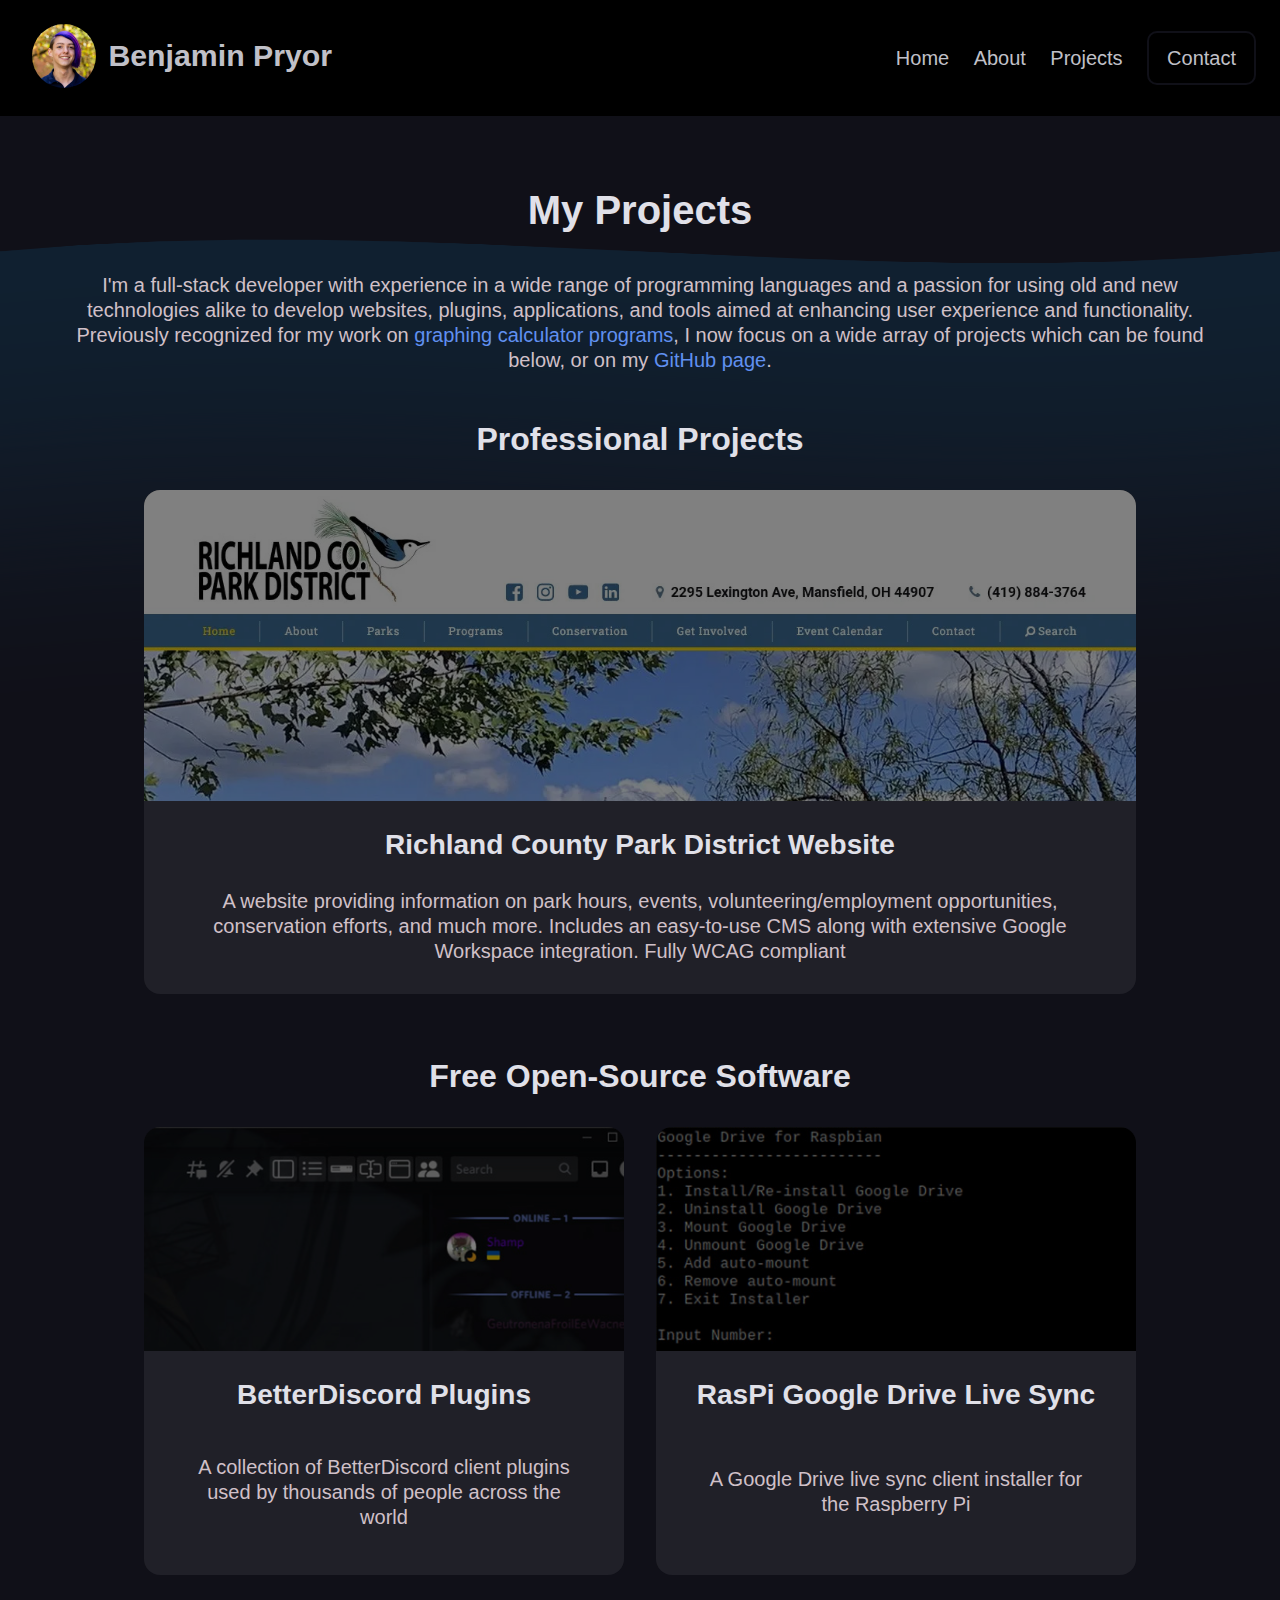
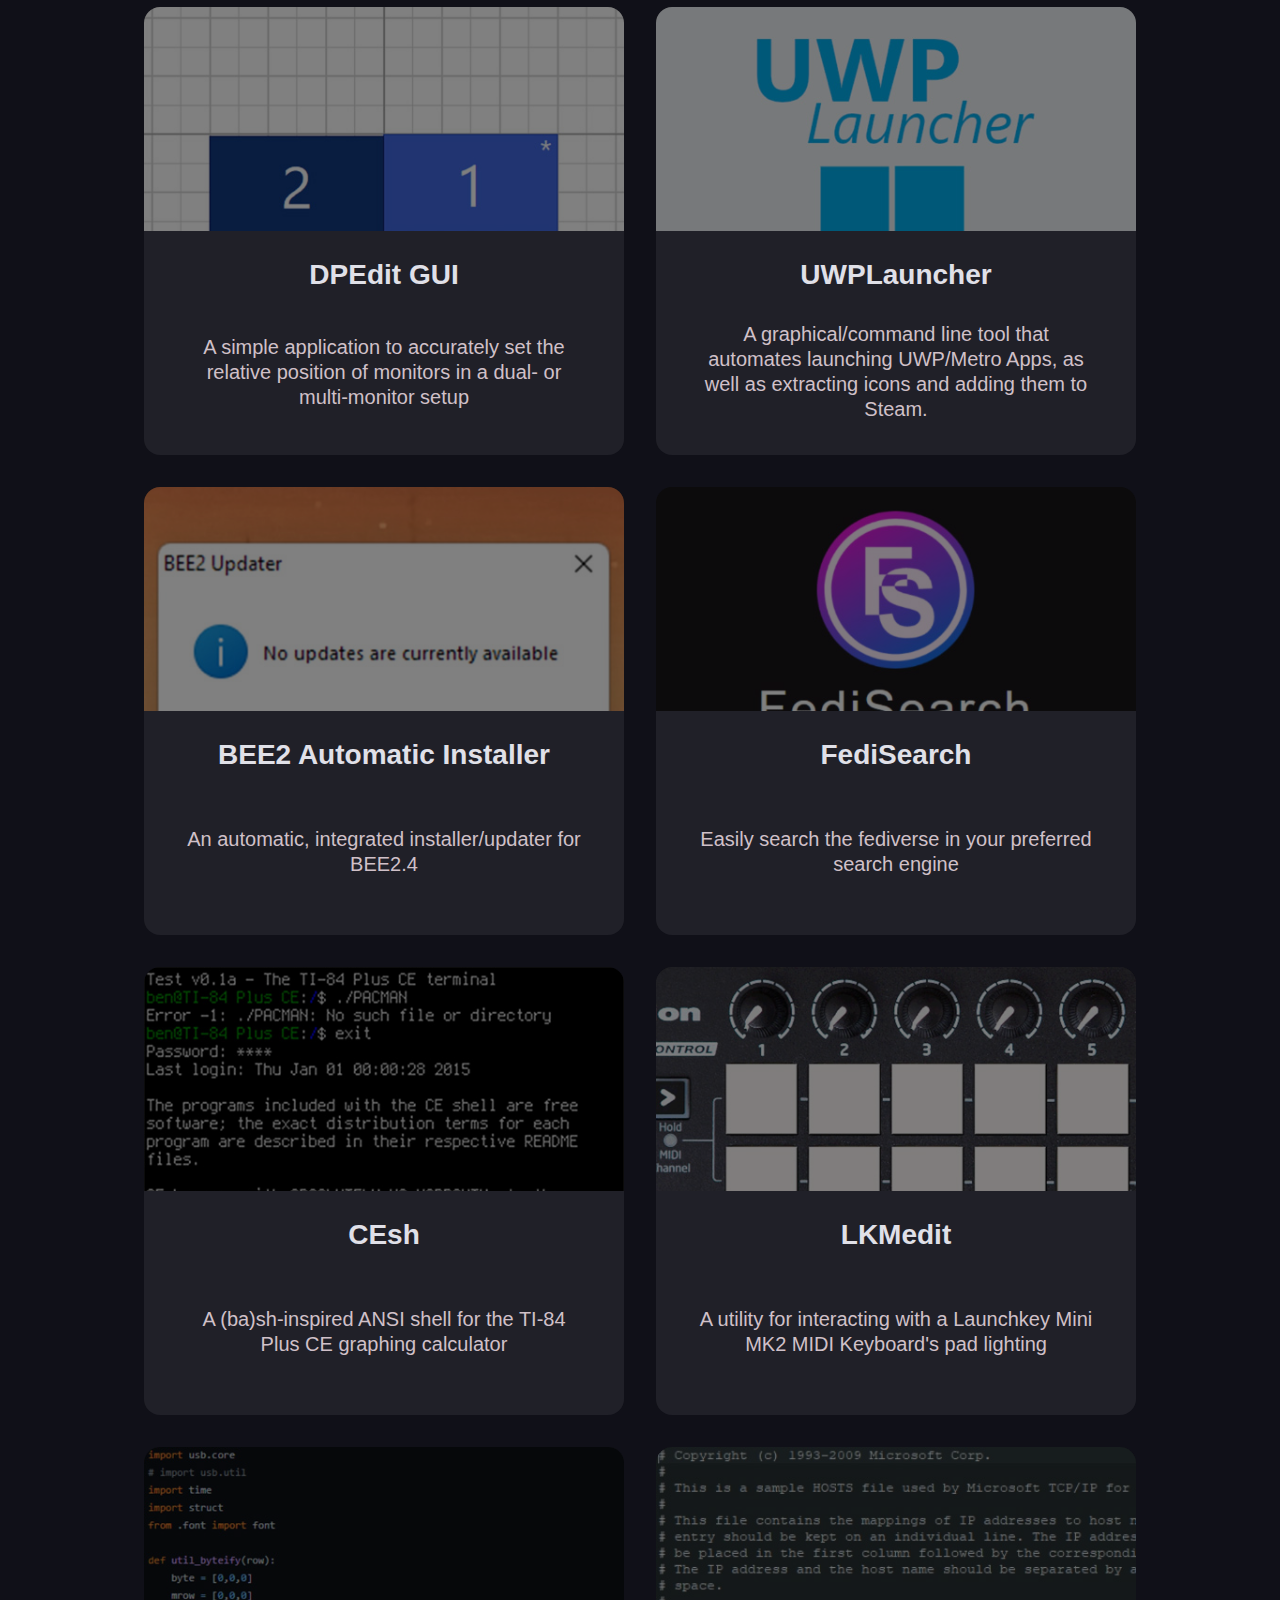
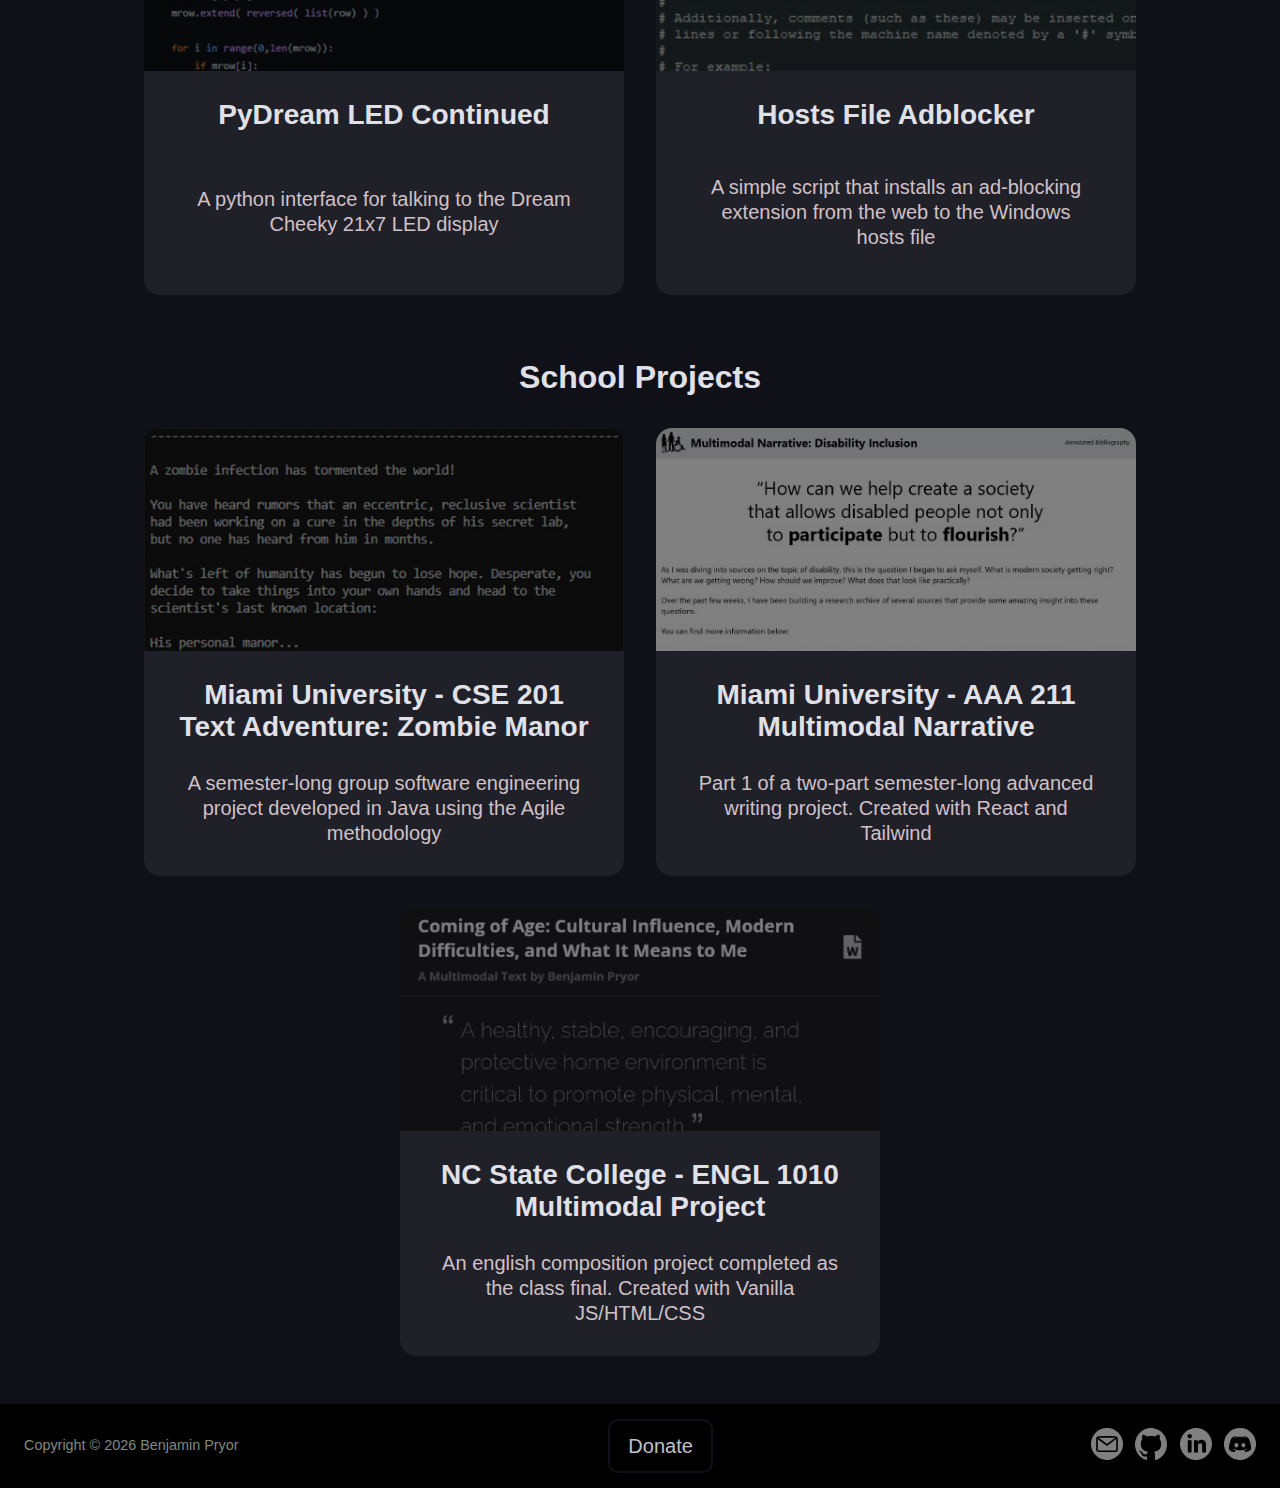
==== commit 8b1ba737: "Updated school projects section" ====
--- a/index.html
+++ b/index.html
@@ -267,7 +267,7 @@
             </h3>
             <p>
               A semester-long group software engineering project developed in
-              Java using the Agile methodology: A simple text adventure game
+              Java using the Agile methodology
             </p>
           </a>
 
@@ -282,8 +282,7 @@
               Multimodal Narrative
             </h3>
             <p>
-              Part 1 of a two-part semester-long advanced writing project:
-              A multimodal research archive and narrative.
+              Part 1 of a two-part semester-long advanced writing project.
               Created with React and Tailwind
             </p>
           </a>
@@ -305,6 +304,22 @@
             </p>
           </a>
 -->
+          <a target="_blank"
+             href="https://codepen.io/programmer2514/full/ExROBzB">
+            <div class="img-wrapper">
+              <img src="img/cards/engl1010.jpg?v=1.0" alt="" />
+            </div>
+            <h3>
+              NC State College - ENGL 1010
+              <br />
+              Multimodal Project
+            </h3>
+            <p>
+              An english composition project completed as the class final.
+              Created with Vanilla JS/HTML/CSS
+            </p>
+          </a>
+
         </div>
       </section>
     </main>
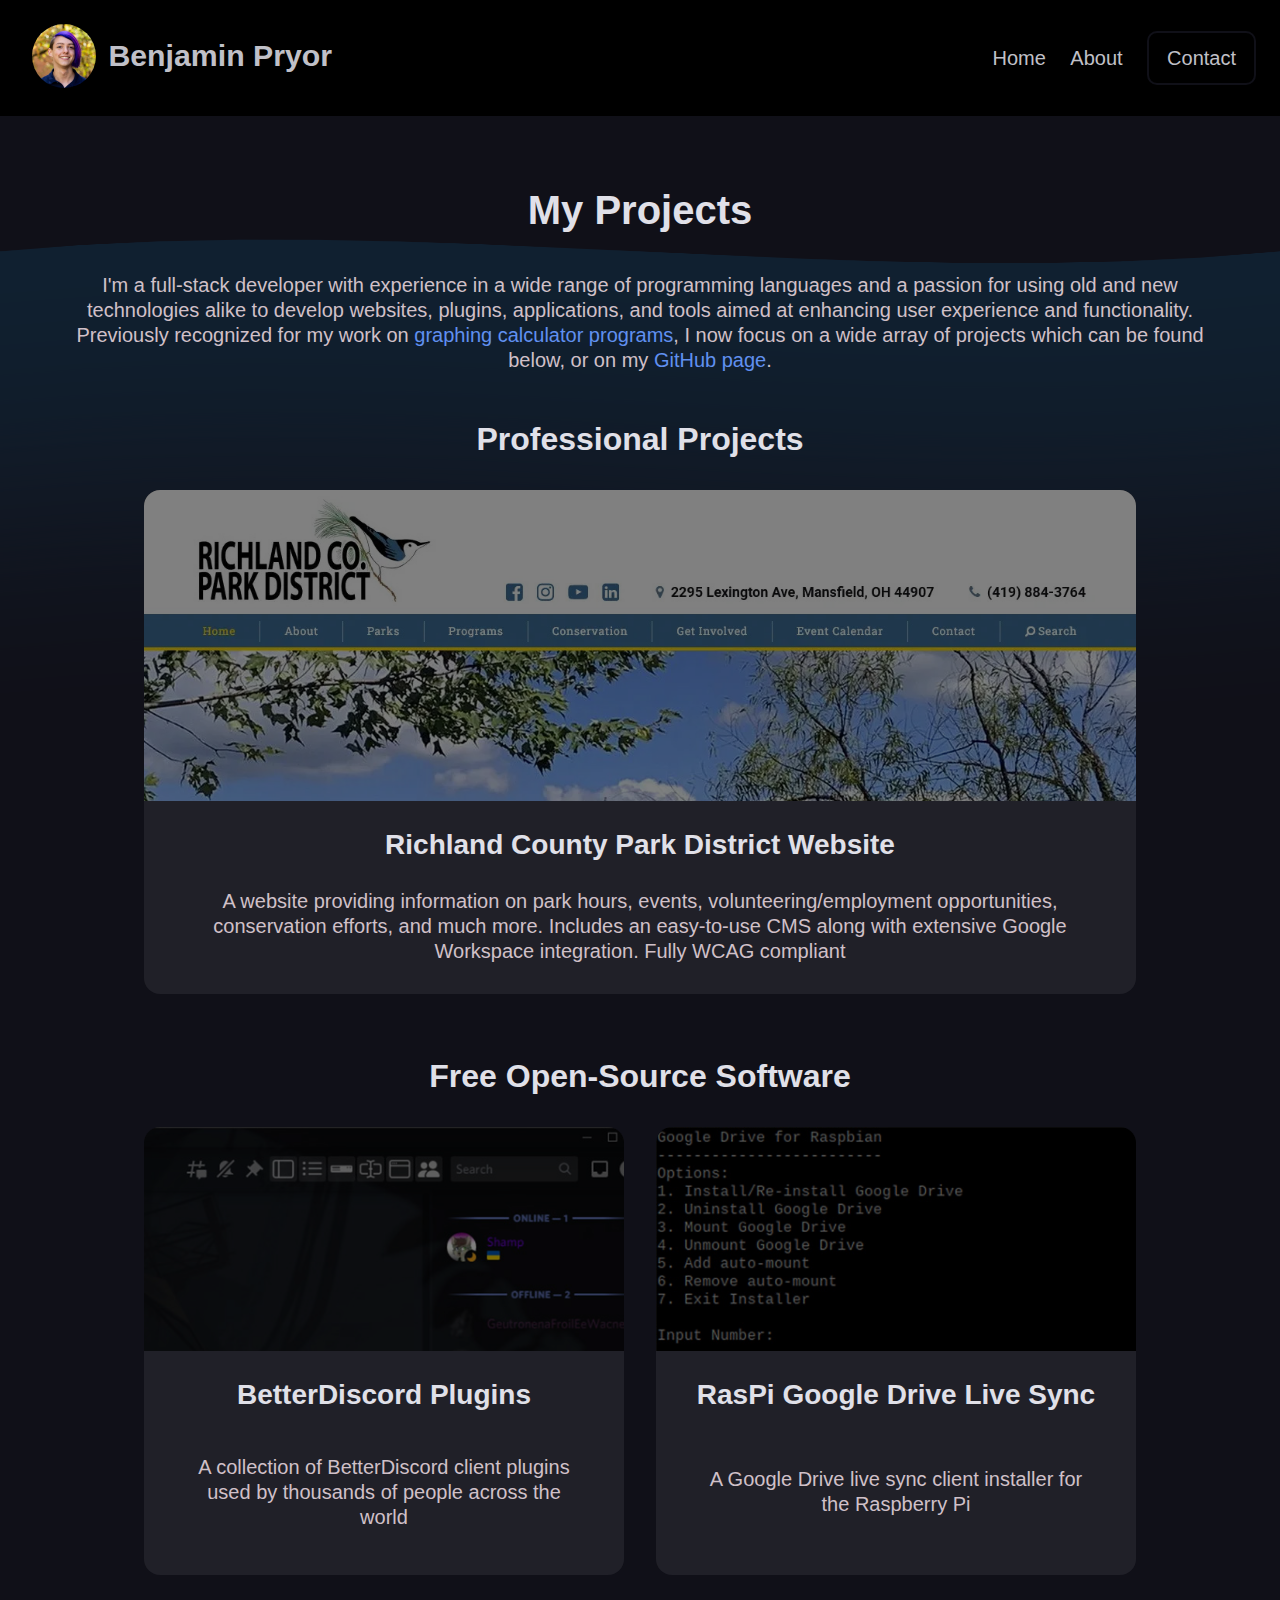
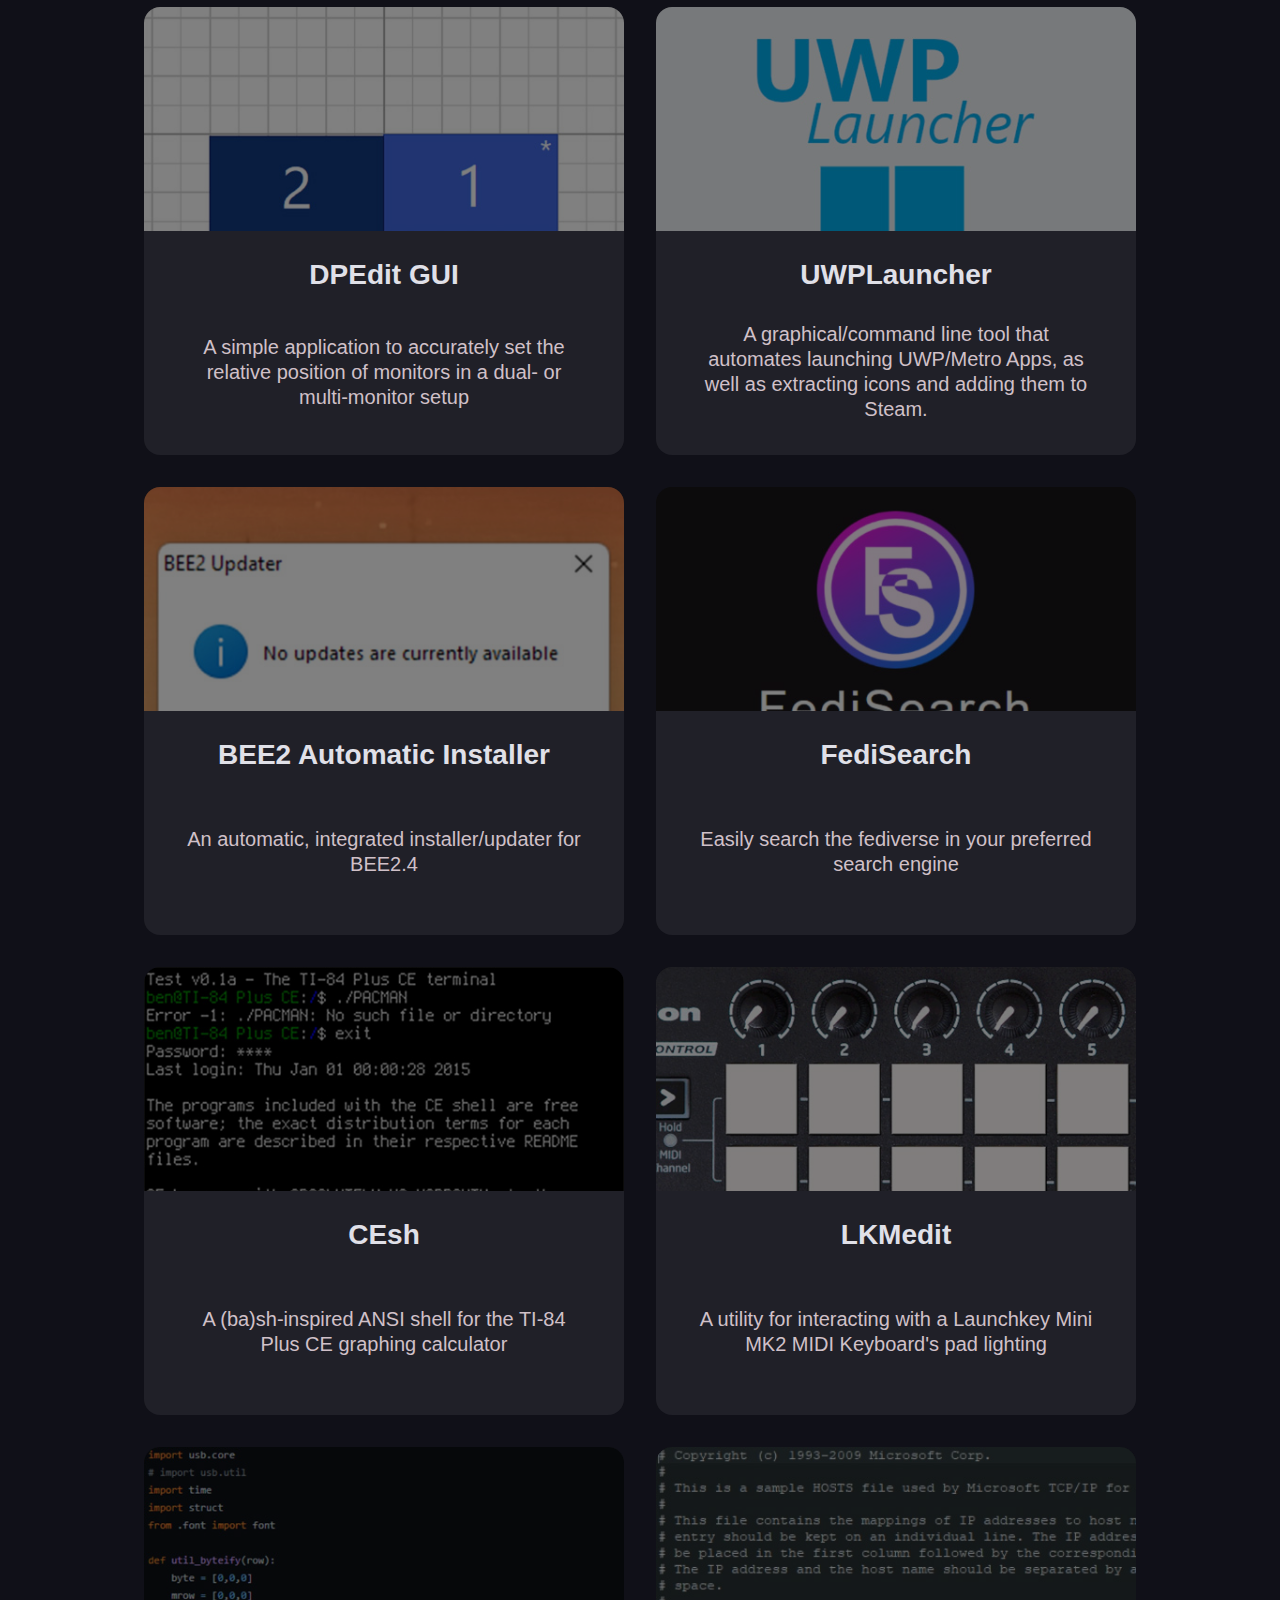
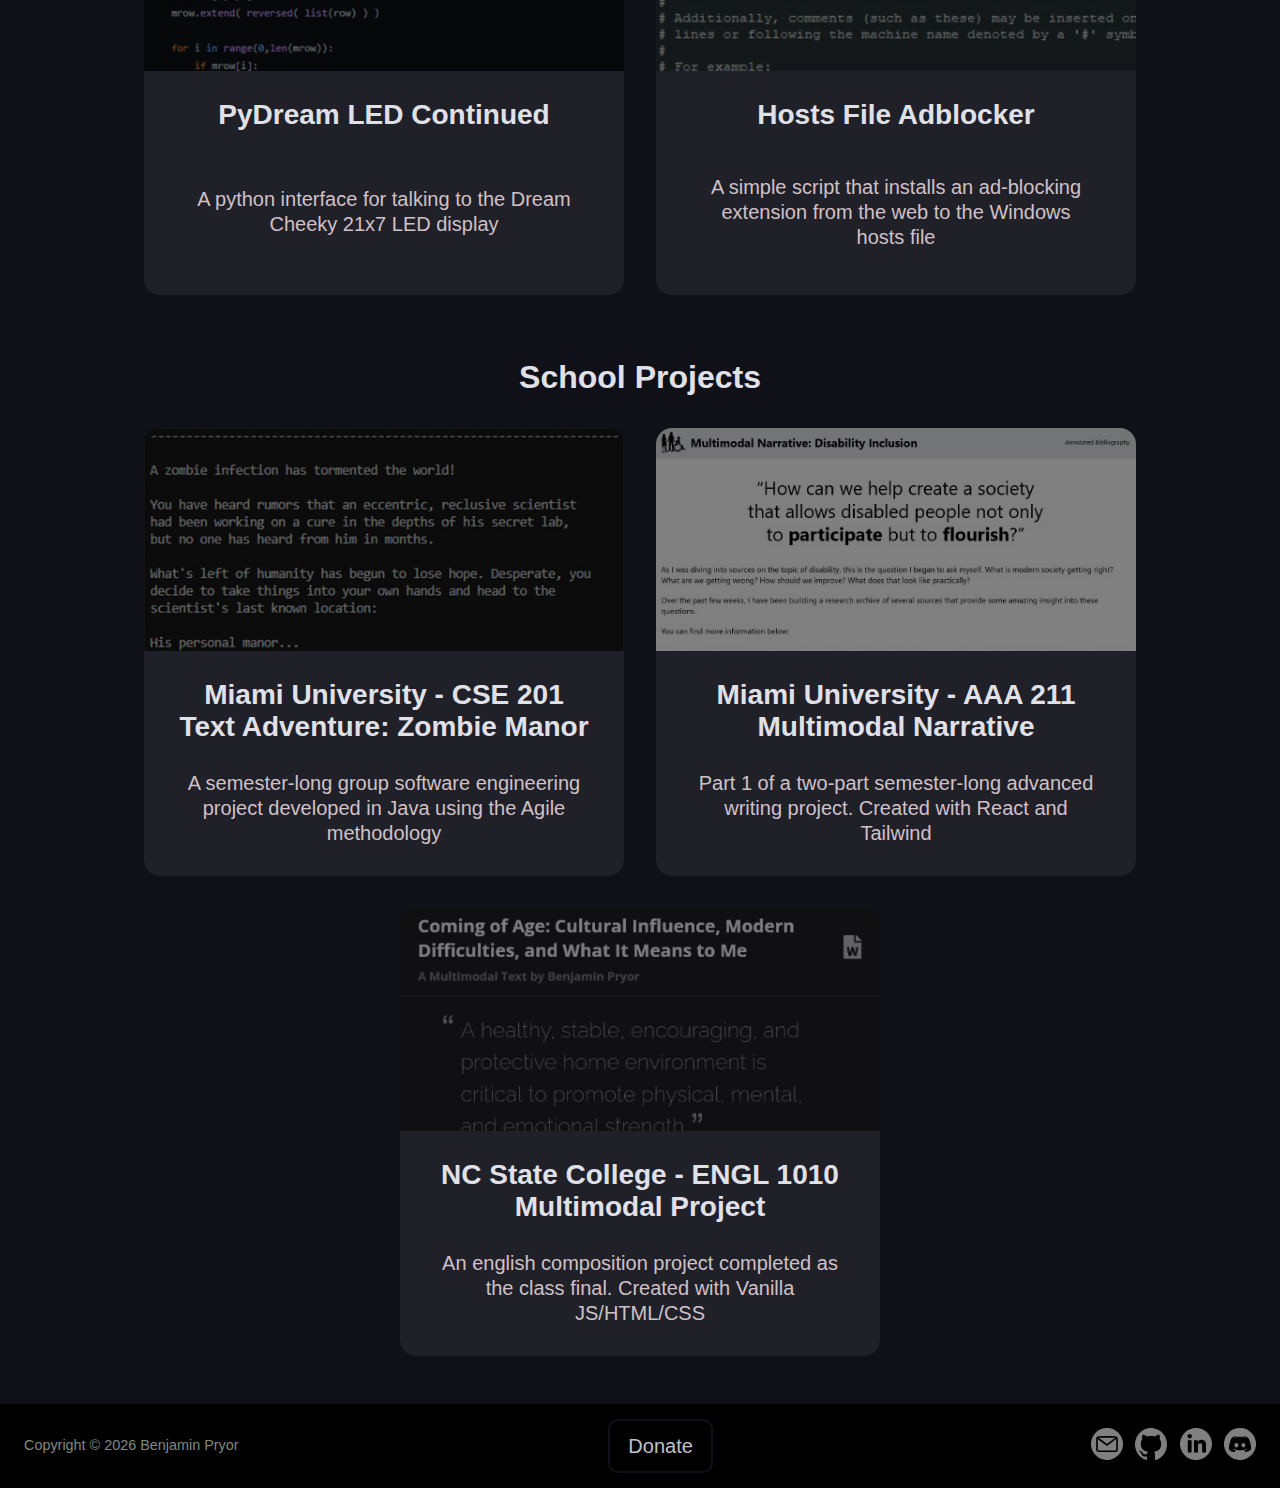
==== commit 1d1ef5af: "Remove unnecessary header dropdown" ====
--- a/index.html
+++ b/index.html
@@ -305,7 +305,7 @@
           </a>
 -->
           <a target="_blank"
-             href="https://codepen.io/programmer2514/full/ExROBzB">
+             href="https://codepen.io/programmer2514/pen/ExROBzB">
             <div class="img-wrapper">
               <img src="img/cards/engl1010.jpg?v=1.0" alt="" />
             </div>
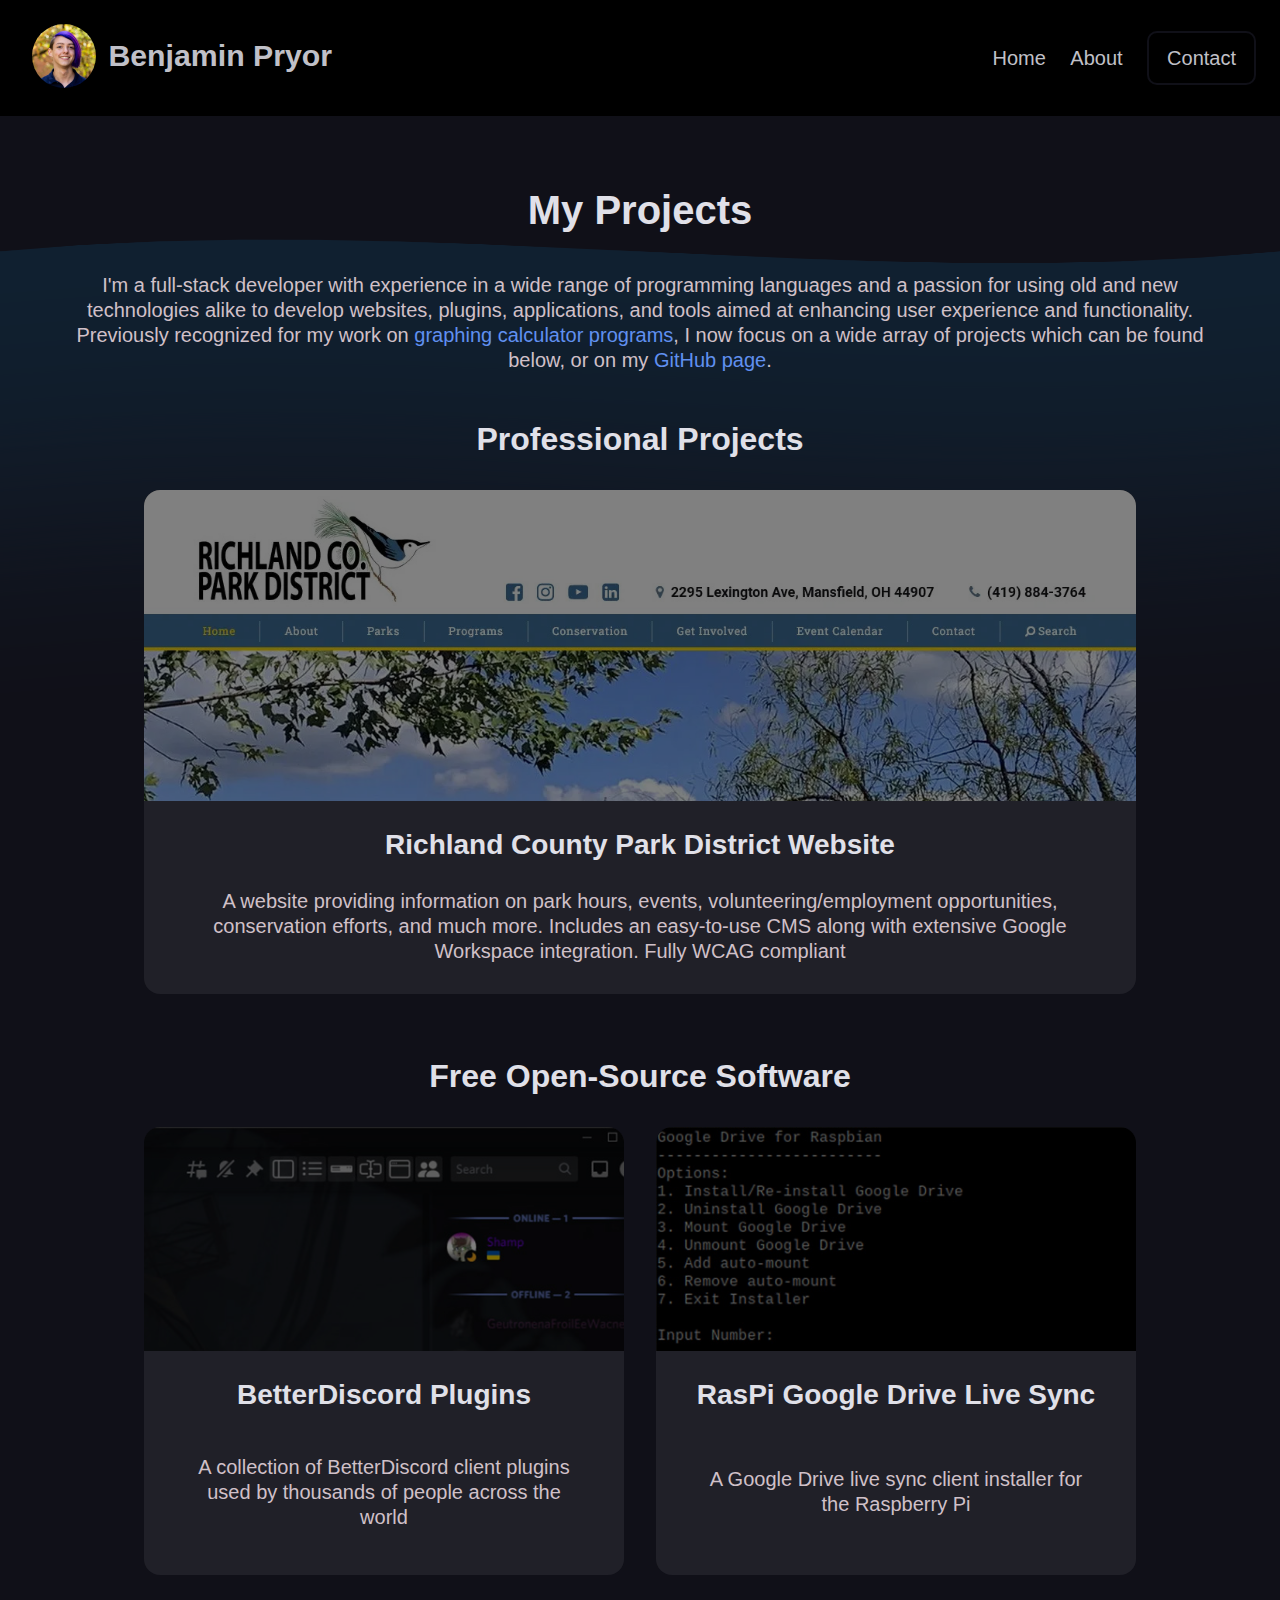
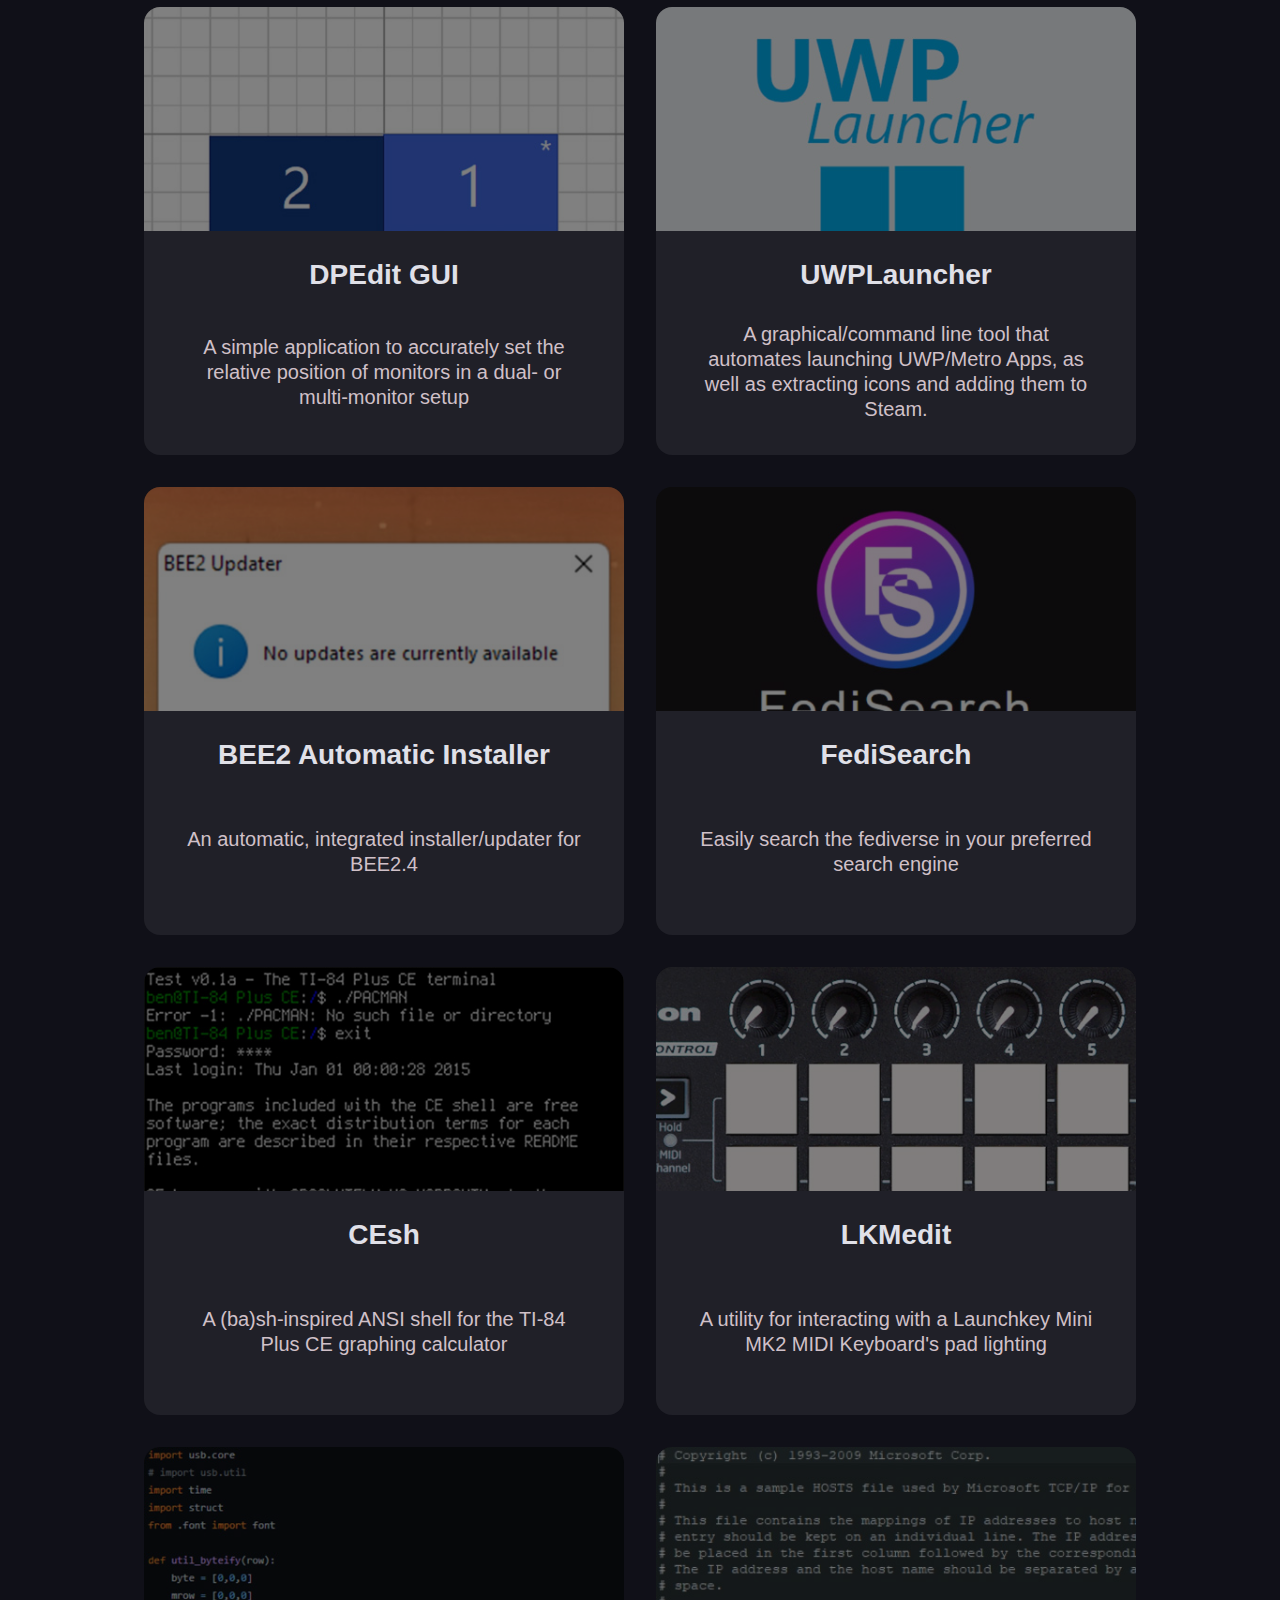
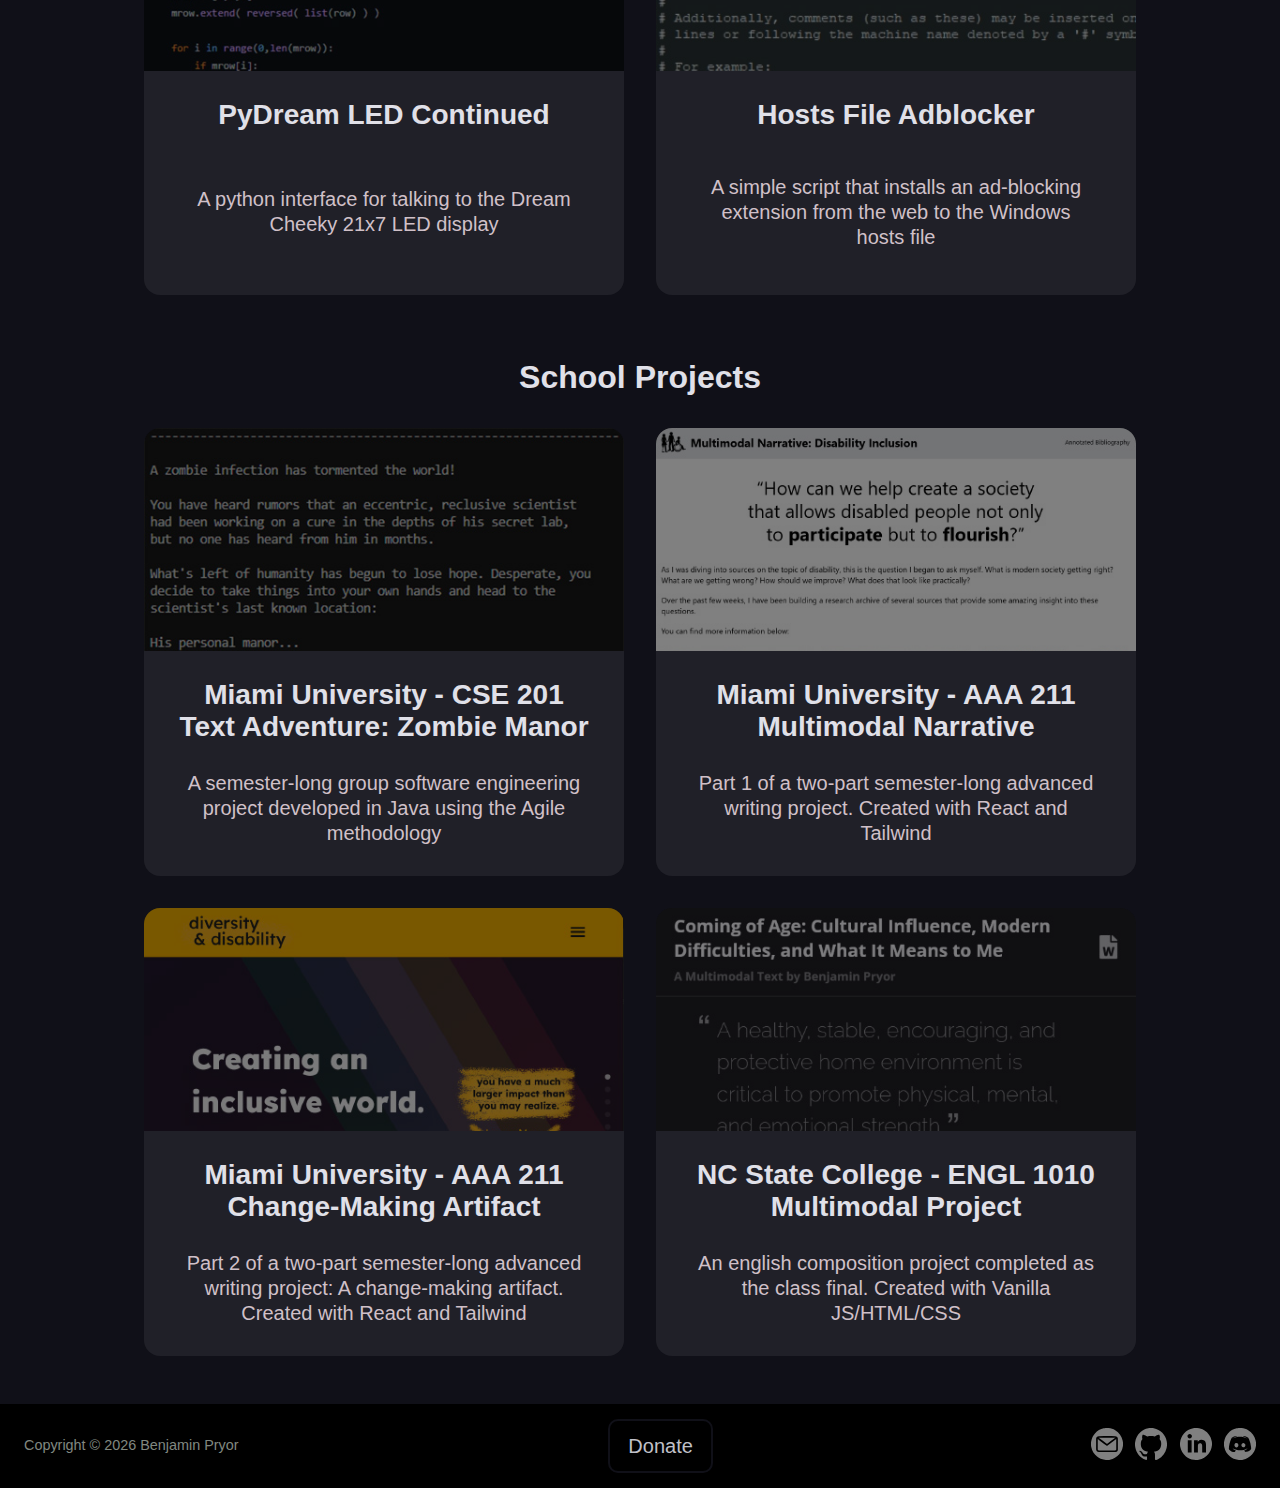
==== commit 083ff8a7: "Added new school projects" ====
--- a/index.html
+++ b/index.html
@@ -6,7 +6,7 @@
     <meta name="viewport" content="width=device-width,initial-scale=1">
     <meta name="robots" content="index, follow">
 
-    <script src="/include/redirect.js?v=1.0"></script>
+    <script src="/include/redirect.js?v=2.0"></script>
 
     <title>Benjamin Pryor | My Projects</title>
     <meta name="description"
@@ -286,7 +286,7 @@
               Created with React and Tailwind
             </p>
           </a>
-<!--
+
           <a target="_blank"
              href="https://github.com/programmer2514/MiamiOH-AAA211-Final-Project">
             <div class="img-wrapper">
@@ -303,7 +303,7 @@
               Created with React and Tailwind
             </p>
           </a>
--->
+
           <a target="_blank"
              href="https://codepen.io/programmer2514/pen/ExROBzB">
             <div class="img-wrapper">
@@ -330,4 +330,4 @@
     <script type="module" src="/include/script.js?v=1.0"></script>
 
   </body>
-</html>+</html>
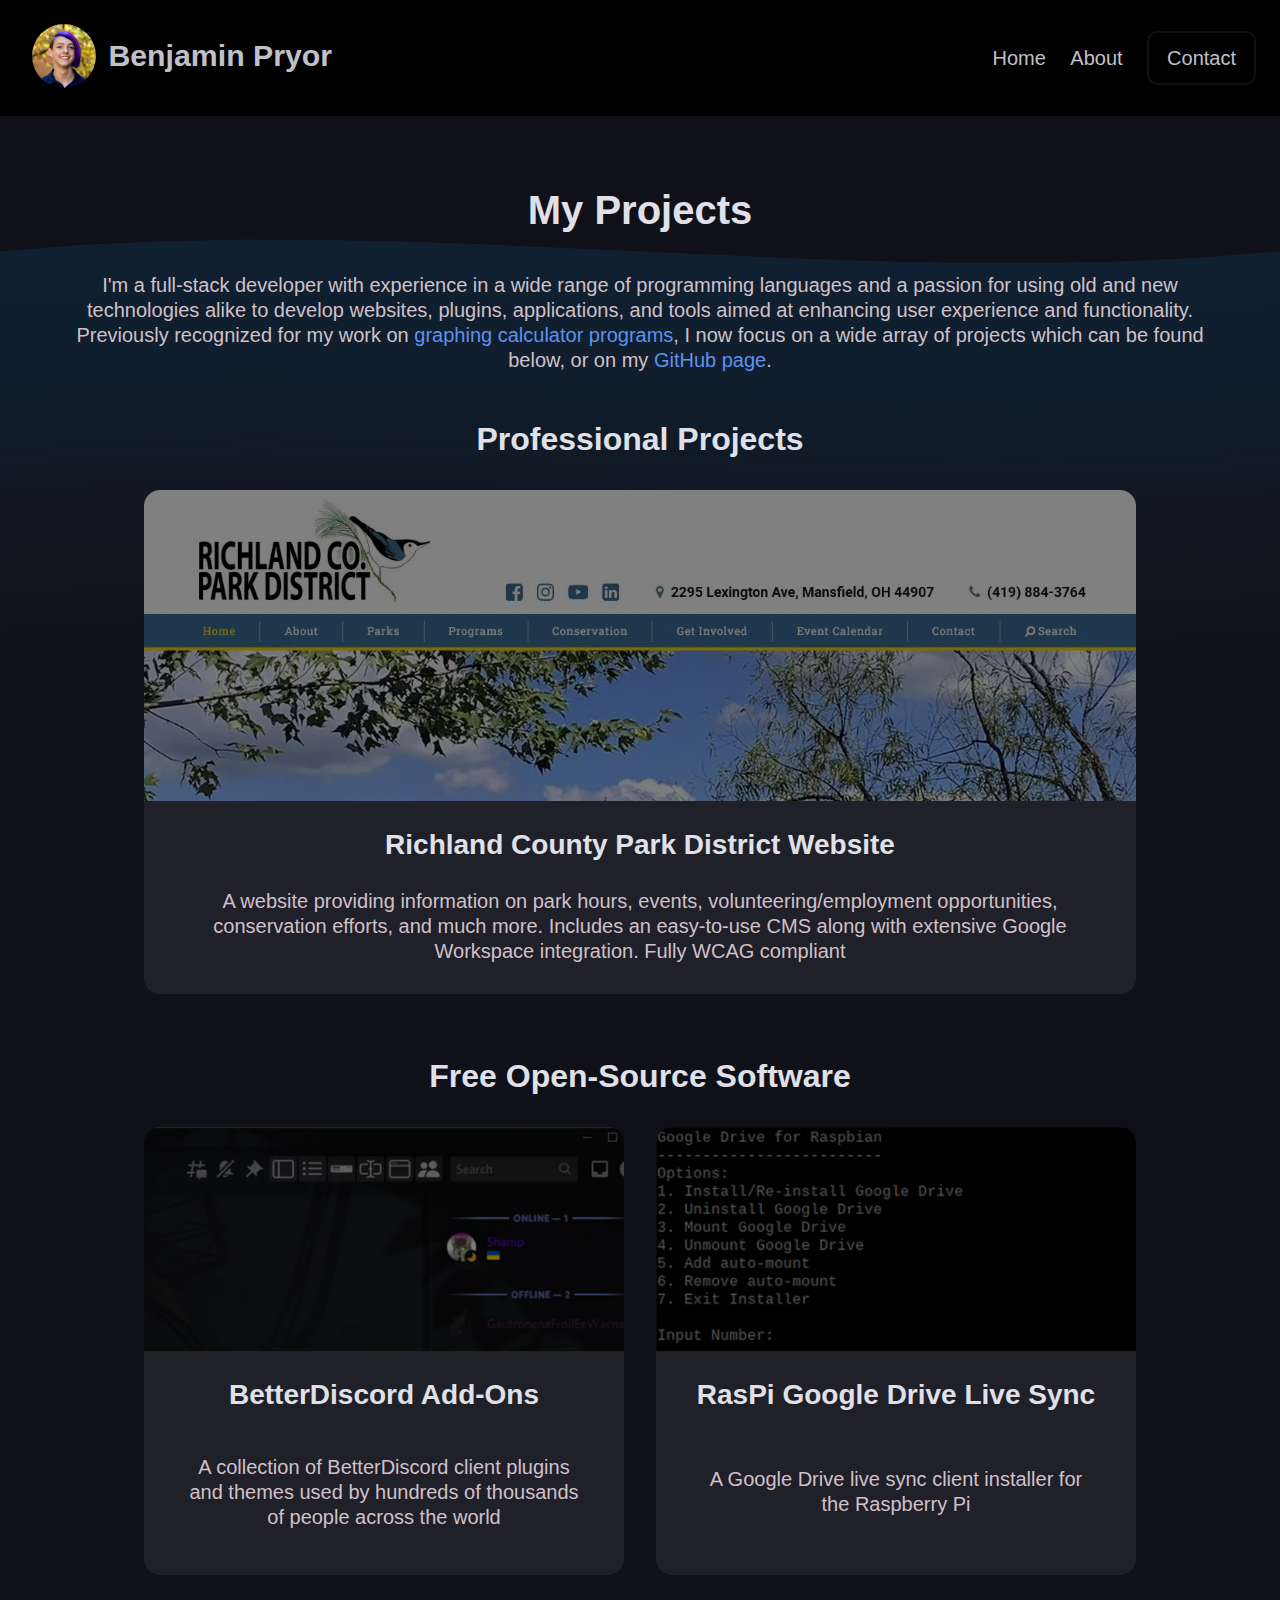
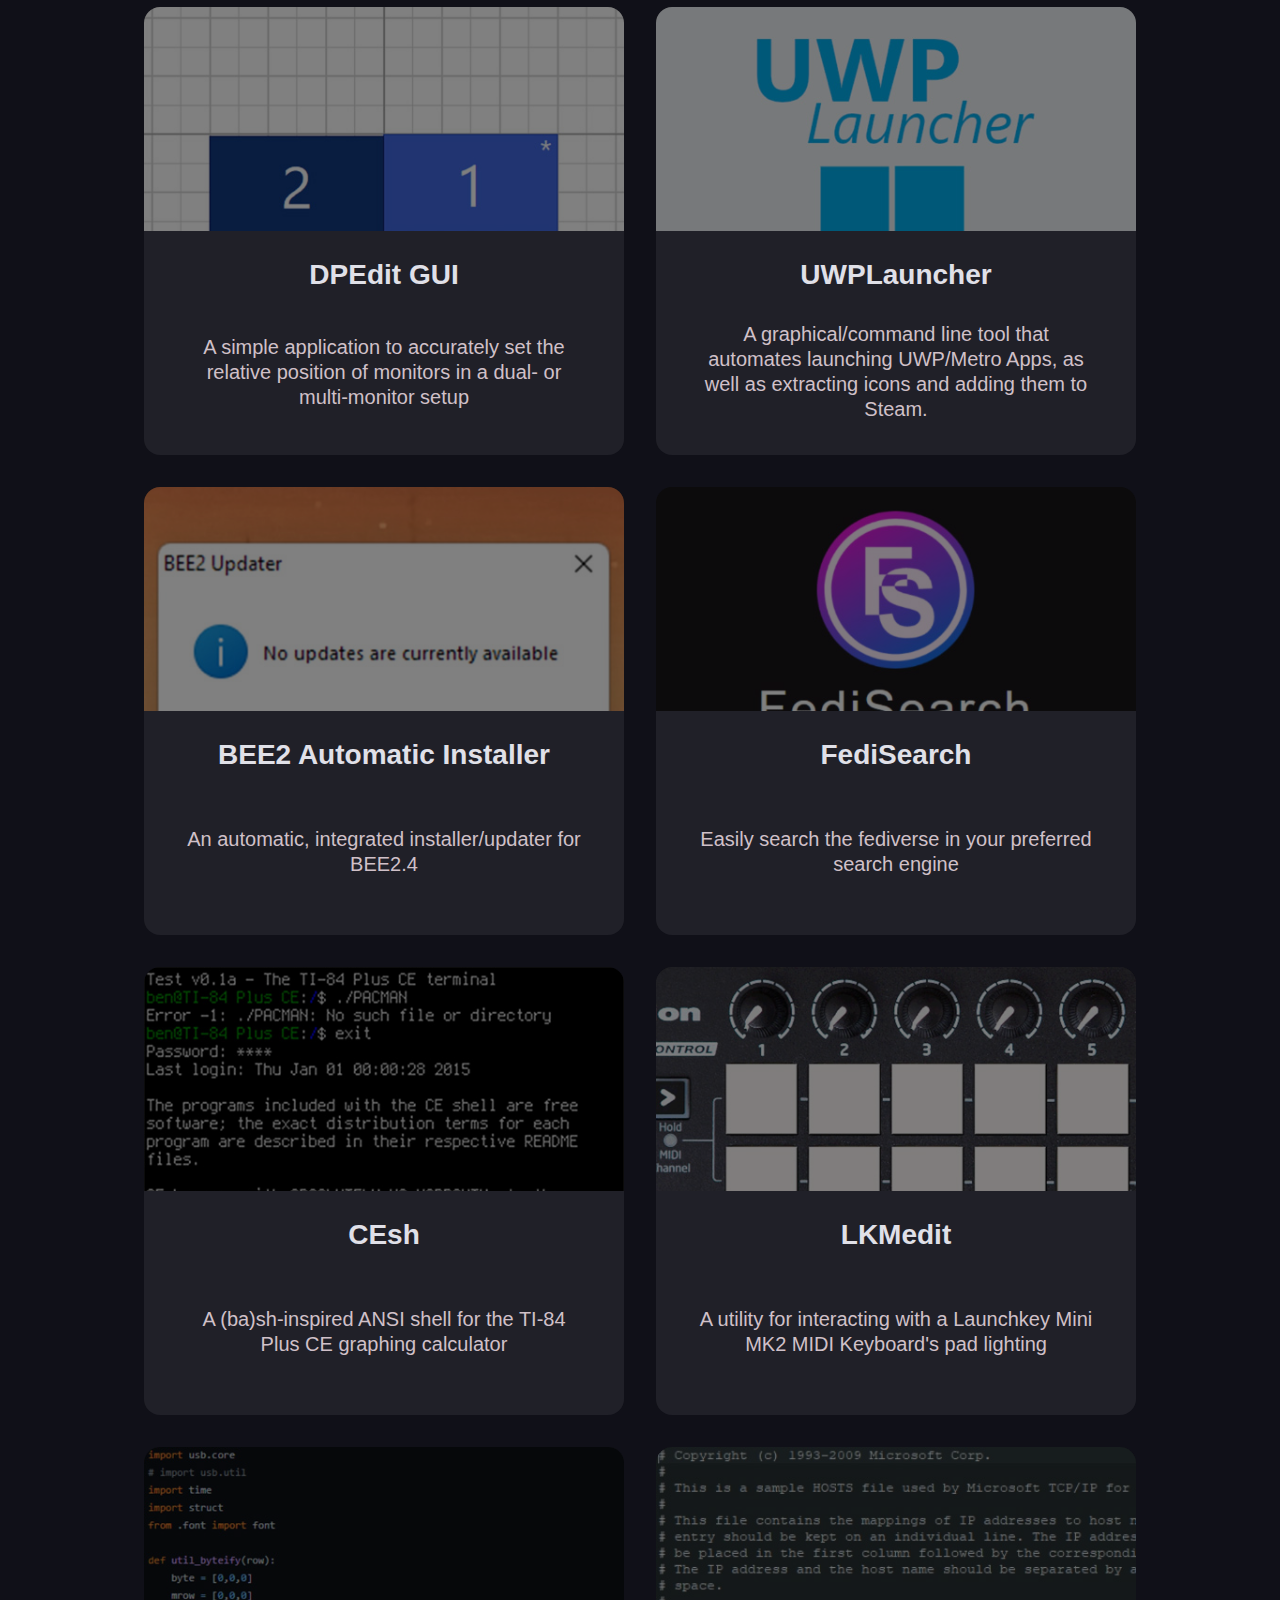
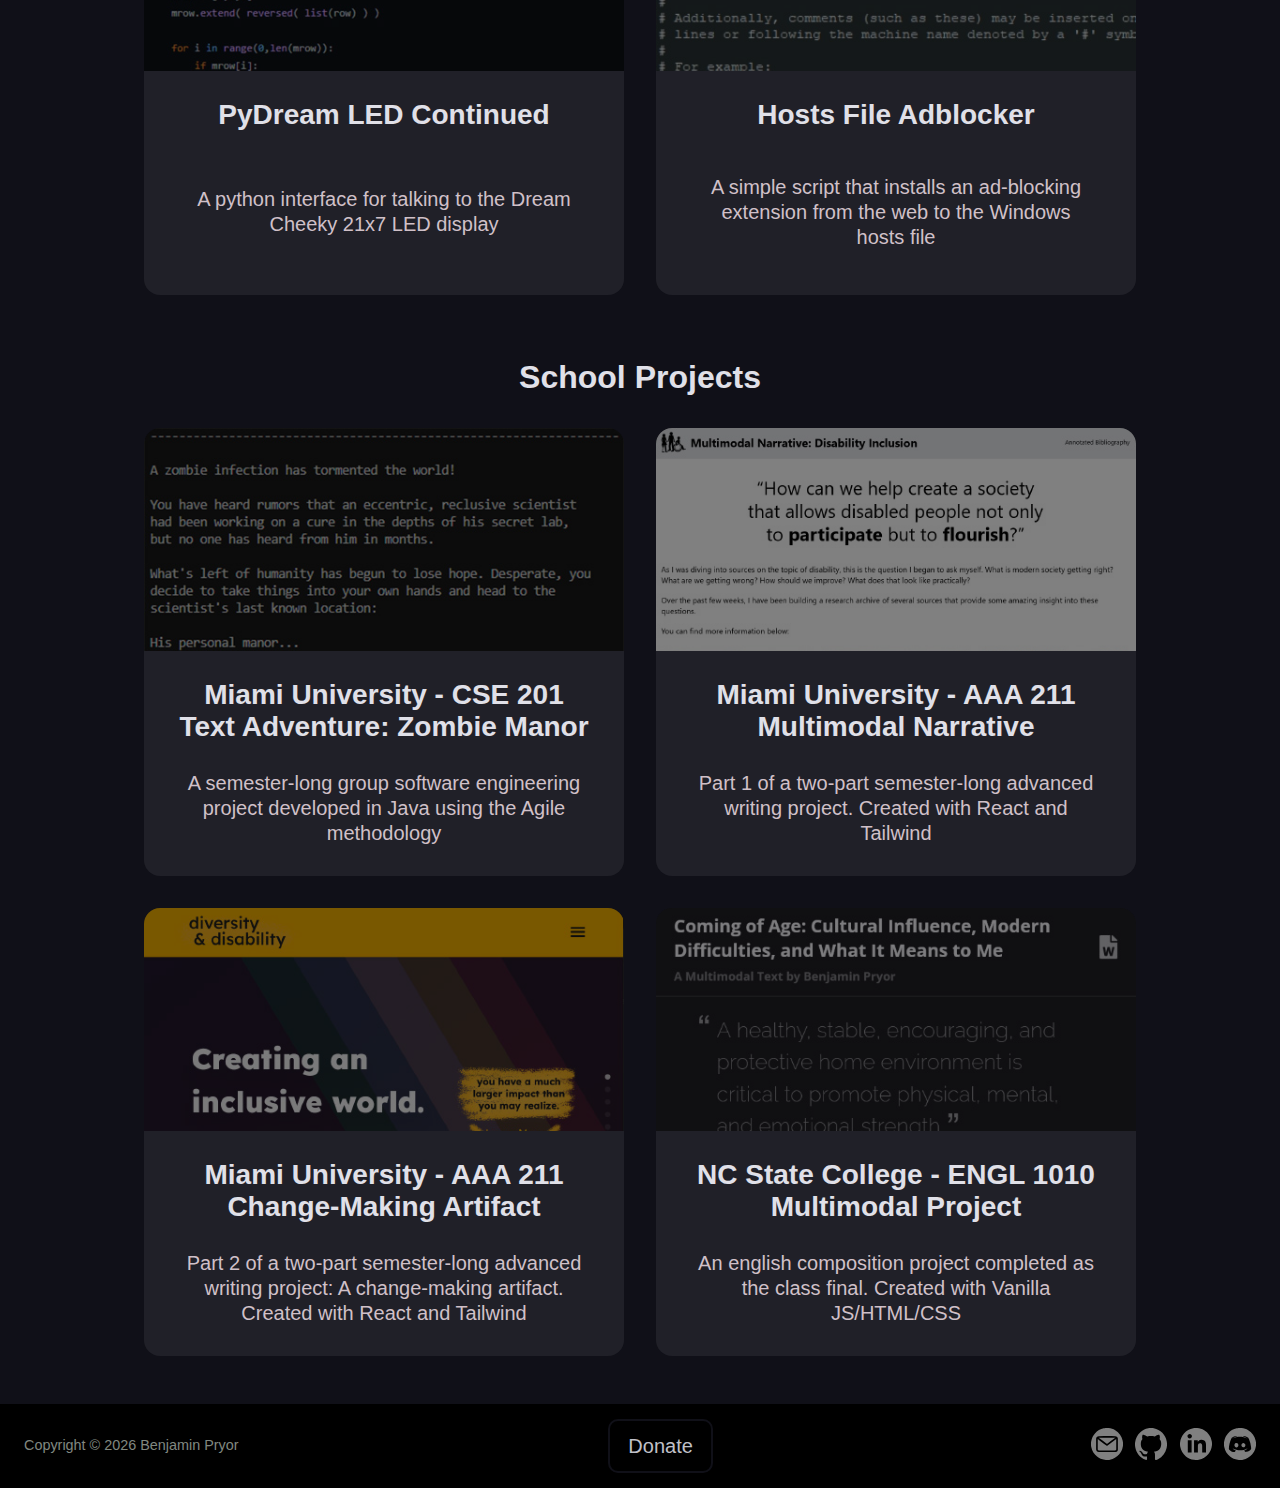
==== commit 7ccbdbc2: "Update index.html" ====
--- a/index.html
+++ b/index.html
@@ -132,14 +132,14 @@
         <div class="card-wrapper">
 
           <a target="_blank"
-             href="https://github.com/programmer2514/BetterDiscord-Plugins">
+             href="https://github.com/programmer2514/BetterDiscord-Stuff">
             <div class="img-wrapper">
               <img src="img/cards/bd-plugs.jpg?v=1.0" alt="" />
             </div>
-            <h3>BetterDiscord Plugins</h3>
-            <p>
-              A collection of BetterDiscord client plugins used by thousands of
-              people across the world
+            <h3>BetterDiscord Add-Ons</h3>
+            <p>
+              A collection of BetterDiscord client plugins and themes used by
+              hundreds of thousands of people across the world
             </p>
           </a>
 
